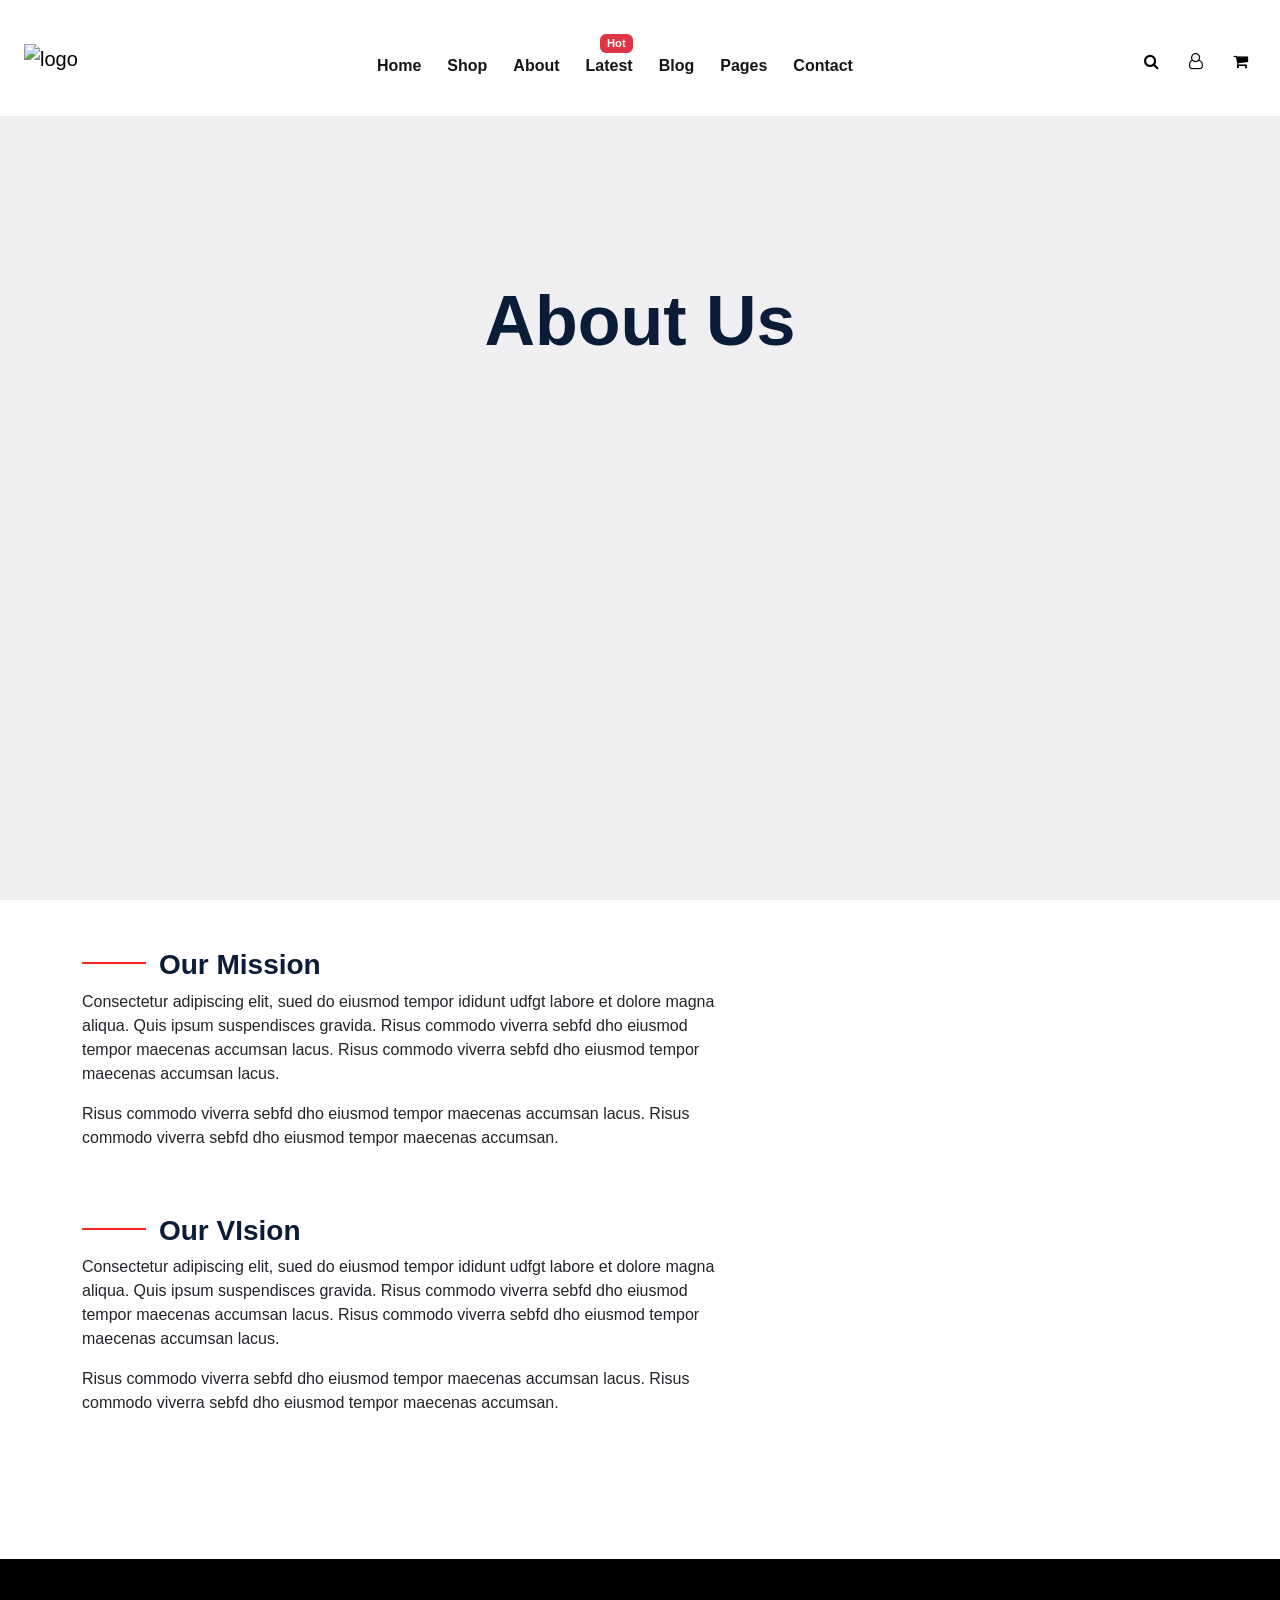
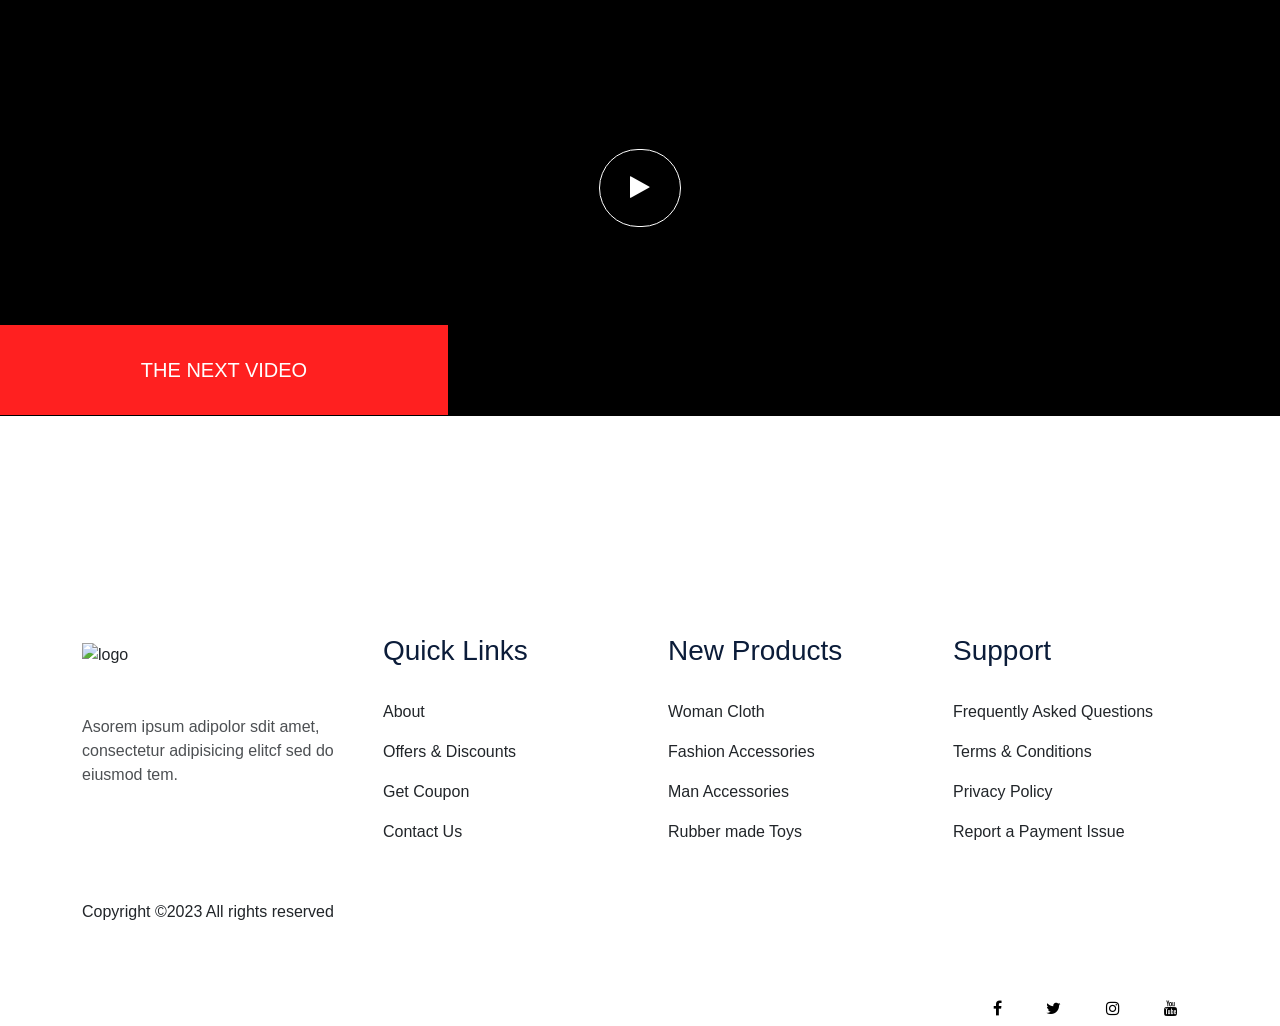
==== about.html @ ff692ff2 "added video and quantity in cart" ====
<!DOCTYPE html>
<html lang="en">

<head>
    <meta charset="UTF-8">
    <meta name="viewport" content="width=device-width, initial-scale=1.0">
    <link rel="icon" type="image/x-icon" href="https://preview.colorlib.com/theme/timezone/assets/img/logo/logo.png.webp">
    <link rel="stylesheet" href="https://cdnjs.cloudflare.com/ajax/libs/font-awesome/4.7.0/css/font-awesome.min.css">
    <link href="https://cdn.jsdelivr.net/npm/bootstrap@5.3.1/dist/css/bootstrap.min.css" rel="stylesheet">
    <script src="https://cdn.jsdelivr.net/npm/bootstrap@5.3.1/dist/js/bootstrap.bundle.min.js"></script>
    <!--w3-->

    <link rel="stylesheet" href="https://cdn.jsdelivr.net/npm/animate.css">
    <link rel="stylesheet" href="/CSS/home.css">
    <link rel="stylesheet" href="/CSS/about.css">
    <title>About</title>
</head>

<body>
    <div class="container-fluid" id="first-container">
        <nav class="navbar navbar-expand-sm">
            <div class="container-fluid">
                <a class="navbar-brand" href="home.html"><img
                        src="https://preview.colorlib.com/theme/timezone/assets/img/logo/logo.png.webp"
                        class="img-fluid" alt="logo"></a>
                <button class="navbar-toggler" type="button" data-bs-toggle="collapse"
                    data-bs-target="#collapsibleNavbar">
                    <span class="navbar-toggler-icon"></span>
                </button>
                <div class="collapse navbar-collapse mt-2 p-lg-1 justify-content-end" id="collapsibleNavbar">
                    <ul class="navbar-nav text-center">
                        <li class="nav-item mt-2">
                            <a class="nav-link" href="home.html">Home</a>
                        </li>
                        <li class="nav-item mt-2">
                            <a class="nav-link" href="shop.html">Shop</a>
                        </li>
                        <li class="nav-item mt-2">
                            <a class="nav-link" href="about.html">About</a>
                        </li>
                        <li class="nav-item">
                            <div class="badge">
                                <span class="badge bg-danger">Hot</span>
                            </div>
                            <div class="dropdown mt-2">
                                <a class=" nav-link" id="dropdownMenuButton">
                                    Latest
                                </a>
                                <ul class="dropdown-menu" aria-labelledby="dropdownMenuButton">
                                    <li><a class="drop-item" href="productList.html">Product List</a></li>
                                    <li><a class="drop-item" href="productDetails.html">Product Details</a></li>
                                </ul>
                            </div>
                        </li>
                        <li class="nav-item mt-2">
                            <a href="blog.html" class="nav-link">Blog</a>
                        </li>
                        <li class="nav-item mt-2">
                            <div class="dropdown">
                                <a class="nav-link" id="dropdownMenuButton">
                                    Pages
                                </a>
                                <ul class="dropdown-menu" aria-labelledby="dropdownMenuButton">
                                    <li><a class="drop-item" href="login.html">Login</a></li>
                                    <li><a class="drop-item" href="cart.html">Cart</a></li>
                                    <li><a class="drop-item" href="confirmation.html">Confirmation</a></li>
                                    <li><a class="drop-item" href="checkout.html">Product Checkout</a></li>
                                </ul>
                            </div>
                        </li>
                        <li class="nav-item mt-2">
                            <a class="nav-link" href="/cartlist">Contact</a>
                        </li>
                    </ul>
                </div>
                <div class="collapse navbar-collapse mt-2 p-lg-2 justify-content-end">
                    <div class="right-content">
                        <div class="seeach-button">
                            <button href="" class="openBtn" onclick="openSearch()">
                                <i class="fa fa-search" aria-hidden="true"></i>
                            </button>
                            <div id="myOverlay" class="overlay">
                                <span class="closebtn" onclick="closeSearch()" title="Close Overlay">×</span>
                                <div class="overlay-content">
                                    <form action="/action_page.php">
                                        <input type="text" placeholder="Search.." class="form-control" name="search">
                                        <button class="btn" type="submit"><i class="fa fa-search"></i></button>
                                    </form>
                                </div>
                            </div>
                        </div>
                        <a class="text-decoration-none text-black" href="login.html">
                            <i class="fa fa-user-o" aria-hidden="true"></i>
                        </a>
                        <a class="text-decoration-none text-black" href="cart.html">
                            <i class="fa fa-shopping-cart" aria-hidden="true"></i>
                        </a>
                    </div>
                </div>
            </div>
        </nav>
    </div>
    <div class="container-fluid second-container">
        <div class="container d-flex justify-content-center align-items-center">
            <div class="about-page">
                <h1 style="font-size: 70px; font-weight: 700;">About Us</h1>
            </div>
        </div>
    </div>
    <div class="container third-container">
        <div class="row">
            <div class="col-lg-7 mt-5">
                <div class="mission-header">
                    <h3>Our Mission</h3>
                </div>
                <p>Consectetur adipiscing elit, sued do eiusmod tempor ididunt udfgt labore et dolore magna aliqua. Quis
                    ipsum suspendisces gravida. Risus commodo viverra sebfd dho eiusmod tempor maecenas accumsan lacus.
                    Risus commodo viverra sebfd dho eiusmod tempor maecenas accumsan lacus.
                </p>
                <p>Risus commodo viverra sebfd dho eiusmod tempor maecenas accumsan lacus. Risus commodo viverra sebfd
                    dho eiusmod tempor maecenas accumsan.
                </p>
            </div>
        </div>
        <div class="row">
            <div class="col-lg-7 mt-5">
                <div class="vision">
                    <h3>Our VIsion</h3>
                </div>
                <p>Consectetur adipiscing elit, sued do eiusmod tempor ididunt udfgt labore et dolore magna aliqua. Quis
                    ipsum suspendisces gravida. Risus commodo viverra sebfd dho eiusmod tempor maecenas accumsan lacus.
                    Risus commodo viverra sebfd dho eiusmod tempor maecenas accumsan lacus.
                </p>
                <p>Risus commodo viverra sebfd dho eiusmod tempor maecenas accumsan lacus. Risus commodo viverra sebfd
                    dho eiusmod tempor maecenas accumsan.
                </p>
            </div>
        </div>
    </div>
    <div class="container-fluid video-container">
        <div class="thumbnail">
        </div>
        <iframe id="youtubeVideo" src="https://www.youtube.com/embed/_yUzFtg201o?si=SBcLll4xK9IMuzcJ"
            title="YouTube video player" frameborder="0"
            allow="accelerometer; clipboard-write; encrypted-media; gyroscope; picture-in-picture; web-share"
            allowfullscreen></iframe>
        <button class="play-button" onclick="playVideo()">
            <i class="fa fa-play" aria-hidden="true"></i>
        </button>
    </div>
    <div class="container-fluid" id="footer-container">
        <div class="container">
            <div class="row">
                <div class="col-lg-3 col-sm-6 mt-5">
                    <img src="https://preview.colorlib.com/theme/timezone/assets/img/logo/logo.png.webp"
                        class="img-fluid" alt="logo">
                    <p class="mt-5" style="opacity: .8;">Asorem ipsum adipolor sdit amet, consectetur adipisicing elitcf sed do eiusmod tem.
                    </p>
                </div>
                <div class="col-lg-3 col-sm-6 mt-4">
                    <h3 class="text-start p-3">Quick Links</h3>
                    <ul class="list-group footer-list">
                        <li class="list-group-item">About</li>
                        <li class="list-group-item">Offers & Discounts</li>
                        <li class="list-group-item">Get Coupon</li>
                        <li class="list-group-item">Contact Us</li>
                    </ul>
                </div>
                <div class="col-lg-3 col-sm-6 mt-4">
                    <h3 class="text-start p-3">New Products
                    </h3>
                    <ul class="list-group footer-list">
                        <li class="list-group-item">Woman Cloth</li>
                        <li class="list-group-item">Fashion Accessories</li>
                        <li class="list-group-item">Man Accessories</li>
                        <li class="list-group-item">Rubber made Toys</li>
                    </ul>
                </div>
                <div class="col-lg-3 col-sm-6 mt-4">
                    <h3 class="text-start p-3">Support</h3>
                    <ul class="list-group footer-list">
                        <li class="list-group-item">Frequently Asked Questions
                        </li>
                        <li class="list-group-item">Terms & Conditions
                        </li>
                        <li class="list-group-item">Privacy Policy
                        </li>
                        <li class="list-group-item">Report a Payment Issue
                        </li>
                    </ul>
                </div>
            </div>
            <p class="mt-5">Copyright ©2023 All rights reserved</p>
        </div>
    </div>
    <div class="container" id="social-container">
        <div class="social-icons">
            <a href="#" target="_blank" class="fa fa-facebook"><span class="sr-only">Facebook</span></a>
            <a href="#" target="_blank" class="fa fa-twitter"><span class="sr-only">Twitter</span></a>
            <a href="#" target="_blank" class="fa fa-instagram"><span class="sr-only">Instagram</span></a>
            <a href="#" target="_blank" class="fa fa-youtube"><span class="sr-only">YouTube</span></a>
        </div>
    </div>
    <script src="/Script/script.js"></script>
</body>
</html>
---- CSS/home.css ----
* {
    margin: 0;
    padding: 0;
    box-sizing: border-box;
}

body {
    font-family: "Roboto", sans-serif;
    font-weight: normal;
    font-style: normal;
}

:root {
    --red: #ff2020;
    --white: #fff;
    --grey: #f0f0f2;
    --orange: #fd7e14;
    --yellow: #ffc107;
    --green: #28a745;
    --teal: #20c997;
    --cyan: #17a2b8;
    --white: #fff;
    --gray2: #6c757d;
    --gray-dark: #343a40;
    --primary: #007bff;
    --secondary: #6c757d;
    --success: #28a745;
    --info: #17a2b8;
    --warning: #ffc107;
    --danger: #dc3545;
    --light: #f8f9fa;
    --dark: #343a40;
}

h1,
h2,
h3,
h4,
h5,
h6 {
    font-family: "Josefin Sans", sans-serif;
    color: #0b1c39;
    font-style: normal;
    font-weight: 500;
}

/*navbar*/
#first-container {
    position: fixed;
    top: 0;
    z-index: 3;
    background-color: #fff;
}

.nav-link {
    font-family: "Josefin Sans", sans-serif;
    font-size: 16px;
    color: #141517;
    font-weight: 600;
    text-transform: capitalize;
    -webkit-transition: all .3s ease-out 0s;
    -moz-transition: all .3s ease-out 0s;
    -ms-transition: all .3s ease-out 0s;
    -o-transition: all .3s ease-out 0s;
    transition: all .3s ease-out 0s;
}

.nav-item {
    padding: 10px 5px;
    line-height: 2.5;
}

.drop-item {
    line-height: normal;
    text-decoration: none;
    margin-left: 10px;
    font-family: "Josefin Sans", sans-serif;
    font-size: 16px;
    color: #141517;
    font-weight: 600;
    text-transform: capitalize;
}

.dropdown:hover>.dropdown-menu {
    display: block;
    margin-bottom: 20px;
}

.badge {
    float: right;
    height: 15px;
}

.badge span {
    font-size: .7rem;
    height: auto;
}

.dropdown-menu {
    border-top: 3px solid red;
}

.nav-link:hover,
.drop-item:hover {
    color: #ff2020;
    transition: all .3s ease-in-out;
}

.right-content {
    display: flex;
    gap: 30px;
    align-items: center;
}

.right-content a i:hover {
    color: var(--red);
}

.openBtn {
    background-color: inherit;
    border: none;
    cursor: pointer;
}

.openBtn i:hover {
    color: var(--red);
}

.overlay {
    height: 100%;
    width: 100%;
    display: none;
    position: fixed;
    z-index: 1;
    top: 0;
    left: 0;
    background-color: rgb(0, 0, 0);
    background-color: rgba(0, 0, 0, 0.9);
}

.overlay-content {
    position: relative;
    top: 46%;
    width: 80%;
    text-align: center;
    margin-top: 30px;
    margin: auto;
}

.overlay .closebtn {
    position: absolute;
    top: 20px;
    right: 48%;
    font-size: 60px;
    cursor: pointer;
    color: white;
}

.overlay .closebtn:hover {
    color: #ccc;
}

.overlay input[type=text] {
    padding: 15px;
    font-size: 17px;
    border: none;
    float: left;
    border-radius: 0%;
    width: 80%;
    border: none;
    border-bottom: 1px solid white;
}


.overlay input[type=text]:hover {
    background: #f1f1f1;
}

.overlay button {
    float: left;
    width: 15%;
    padding: 15px;
    font-size: 17px;
    border: none;
    border-radius: 0%;
    cursor: pointer;
    background-color: #fff;
}

.overlay button:hover {
    background: #bbb;
}

/*navbar is finish*/

/*introduction content*/
/*-----------------------------------------------------------------*/
#second-container {
    background-color: var(--grey);
    height: auto;
    color: black;
    overflow: hidden;
}

#second-container>.container {
    width: 80%;
    overflow: hidden;
}

.second-col {
    animation: slide 4s ease-in-out infinite;
    margin-top: 20%;

}

.second-col h1 {
    font-weight: bolder;
    font-size: 3rem;
    position: relative;
    overflow: hidden;
}

@keyframes slide {

    0%,
    100% {
        transform: translateX(0);
        animation-timing-function: steps(1, end);
        /* Snap to the 50% position */
    }

    50% {
        transform: translateX(-100%);

    }
}

.second-col-button>.btn {
    padding: 0 30px;
    position: relative;
    line-height: 2.5;
    text-align: center;
    overflow: hidden;
    color: white;
    background-color: var(--gray-dark);
    z-index: 1;
}

.second-col-button>.btn::before {
    content: '';
    position: absolute;
    right: 100%;
    width: 100%;
    height: 100%;
    transition: all .5s;
    z-index: -1;
}

.second-col-button>.btn:hover::before {
    right: 0;
    background-color: var(--red);
    transition-timing-function: cubic-bezier(0.1, 0.7, 1.0, 0.1);
}

.second-col2 {
    animation: zoom 6s linear infinite;
    margin-top: 5%;
}

@keyframes zoom {
    0% {
        transform: scale(0);
    }

    100% {
        transform: scale(1);
        animation-timing-function: steps(1, end);
        /* Snap to the 50% position */
    }
}

.second-col2>img {
    width: 100%;
    max-width: 60%;
}

@media screen and (max-width:700px) {
    #second-container {
        height: auto;
        overflow: hidden;
    }

    .second-col>.btn {
        width: auto;
    }
}

/*-------------------------------------------------------------------*/
#third-container {
    margin-top: 10%;
}

@media screen {}

.zoom {
    overflow: hidden;
}

.zoom img {
    transition: transform 0.5s;
}

.zoom:hover img {
    transform: scale(1.2);
    /* You can adjust the scale factor for the desired zoom level */
}

/*-------------------------------------------------------------------*/
/*forth-container*/
#forth-container {
    margin-top: 10%;
    width: 100%;
}

#forth-container>.row {
    width: 100%;
    display: flex;
    justify-content: center;
    align-items: center;
}

@media screen and (max-width:999px) {

    #forth-container>.row>.forth-col:nth-child(2),
    .forth-col:nth-child(3) {
        display: none;
    }

    .forth-col>.bg-dark:nth-child(1) {
        width: 90%;
        margin-left: 7%;

    }
}

.forth-col {
    display: grid;
    place-content: center;
}

.bg-dark {
    position: relative;
    overflow: hidden;
}

.bg-dark::before {
    content: '';
    position: absolute;
    width: 100%;
    height: 100%;
    background-color: #000;
    opacity: .5;
}

/*-------------------------------------------------------------------*/

#fifth-container {
    margin-top: 10%;
}

.popular,
.fifth-col {
    position: relative;
    overflow: hidden;
    cursor: pointer;
}

.popular {
    display: flex;
    justify-content: center;
    align-items: center;
}

.popular::before {
    content: 'Add To Cart';
    text-align: center;
    line-height: 2.4;
    color: white;
    font-size: 1rem;
    font-weight: 800;
    position: absolute;
    top: 370px;
    width: 100%;
    height: 20%;
    background-color: var(--red);
    transition: all .5s ease-in-out;

}

.fifth-col:hover>.popular::before {
    top: 90%;
}

/*-------------------------------------------------------------------*/
.video-container {
    position: relative;
    padding: 0;
    margin: 0;
    margin-top:10%;
  }

  .video-container.hide-before::before {
    display: none;
  }

.video-container::before {
    content: 'THe Next Video';
    position: absolute;
    top: 80%;
    width: 35%;
    height: 90px;
    background-color: var(--red);
    color: white;
    text-align: center;
    font-size: 20px;
    text-transform: uppercase;
    z-index: 2;
    display: flex;
    justify-content: center;
    align-items: center;
}

  .thumbnail {
    position: absolute;
    top: 0;
    left: 0;
    width: 100%;
    height: 100%;
    background-color: #000; /* Set the background color for the thumbnail */
    z-index: 1;
  }

  #youtubeVideo {
    width: 100%;
    height: 450px;
  }

  .play-button {
    position: absolute;
    top: 50%;
    left: 50%;
    transform: translate(-50%, -50%);
    cursor: pointer;
    font-size: 24px;
    color: white;
    background-color: #000;
    border: 1px solid white;
    padding: 20px 30px;
    border-radius: 50px;
    z-index: 2;
  }
  .play-button i {
     color: white;
     font-size: 25px;
  }


#sixth-container {
    margin-top: 10%;
}

.ad-watch>.btn {
    padding: 0 30px;
    position: relative;
    overflow: hidden;
    line-height: 2.5;
    transition: all .5s ease-in-out;
    background-color: var(--gray2);
    color: white;
    z-index: 1;
}

.ad-watch>.btn::before {
    content: '';
    position: absolute;
    right: 100%;
    width: 100%;
    height: 100%;
    transition: all .5s;
    z-index: -1;
}

.ad-watch>.btn:hover::before {
    right: 0;
    background-color: var(--red);
    transition-timing-function: cubic-bezier(0.1, 0.7, 1.0, 0.1);
}
/*-------------------------------------------------------------------*/
/*footer container*/
#footer-container {
    margin-top: 10%;
    padding: 50px;
}

.footer-list .list-group-item {
    transition: all .5s ease-in-out;
    border: none;
    outline: none;
}

.footer-list .list-group-item:hover {
    transform: translateX(20px);
    color: var(--red);
}

.social-icons {
    /*social media */
    float: right;
}

.social-icons a {
    text-decoration: none;
    color: black;
    padding: 10px 20px;
    transition: all .5s ease-in-out;
}

.social-icons a:hover {
    transform: rotateY(360deg);
    color: var(--red);
}
---- CSS/about.css ----
* {
    margin: 0;
    padding: 0;
    box-sizing: border-box;
}
body {
    font-family: "Roboto",sans-serif;
    font-weight: normal;
    font-style: normal;
}

:root {
    --red: #ff2020;
    --white: #fff;
    --grey:#f0f0f2;
    --orange: #fd7e14;
    --yellow: #ffc107;
    --green: #28a745;
    --teal: #20c997;
    --cyan: #17a2b8;
    --white: #fff;
    --gray2: #6c757d;
    --gray-dark: #343a40;
    --primary: #007bff;
    --secondary: #6c757d;
    --success: #28a745;
    --info: #17a2b8;
    --warning: #ffc107;
    --danger: #dc3545;
    --light: #f8f9fa;
    --dark: #343a40;
}

h1,h2,h3,h4,h5,h6 {
    font-family: "Josefin Sans",sans-serif;
    color: #0b1c39;
    margin-top: 0px;
    font-style: normal;
}
.second-container {
    background-color: var(--grey);
    height: 100vh;
}

@media screen and (max-width:800px) {
    .second-container {
        height: 50vh;
    }
}

.about-page {
    margin-top: 25%;
}

.mission-header h3, .vision h3 {
    margin-left: 12%;
    font-weight: 600;
}

.mission-header, .vision {
    position: relative;
    z-index: 1;
}

.mission-header::before, .vision::before {
    content: '';
    position: absolute;
    left: 0px;
    top: 14px;
    width: 10%;
    height: 2px;
    background-color: var(--red);
    z-index: 1;
}
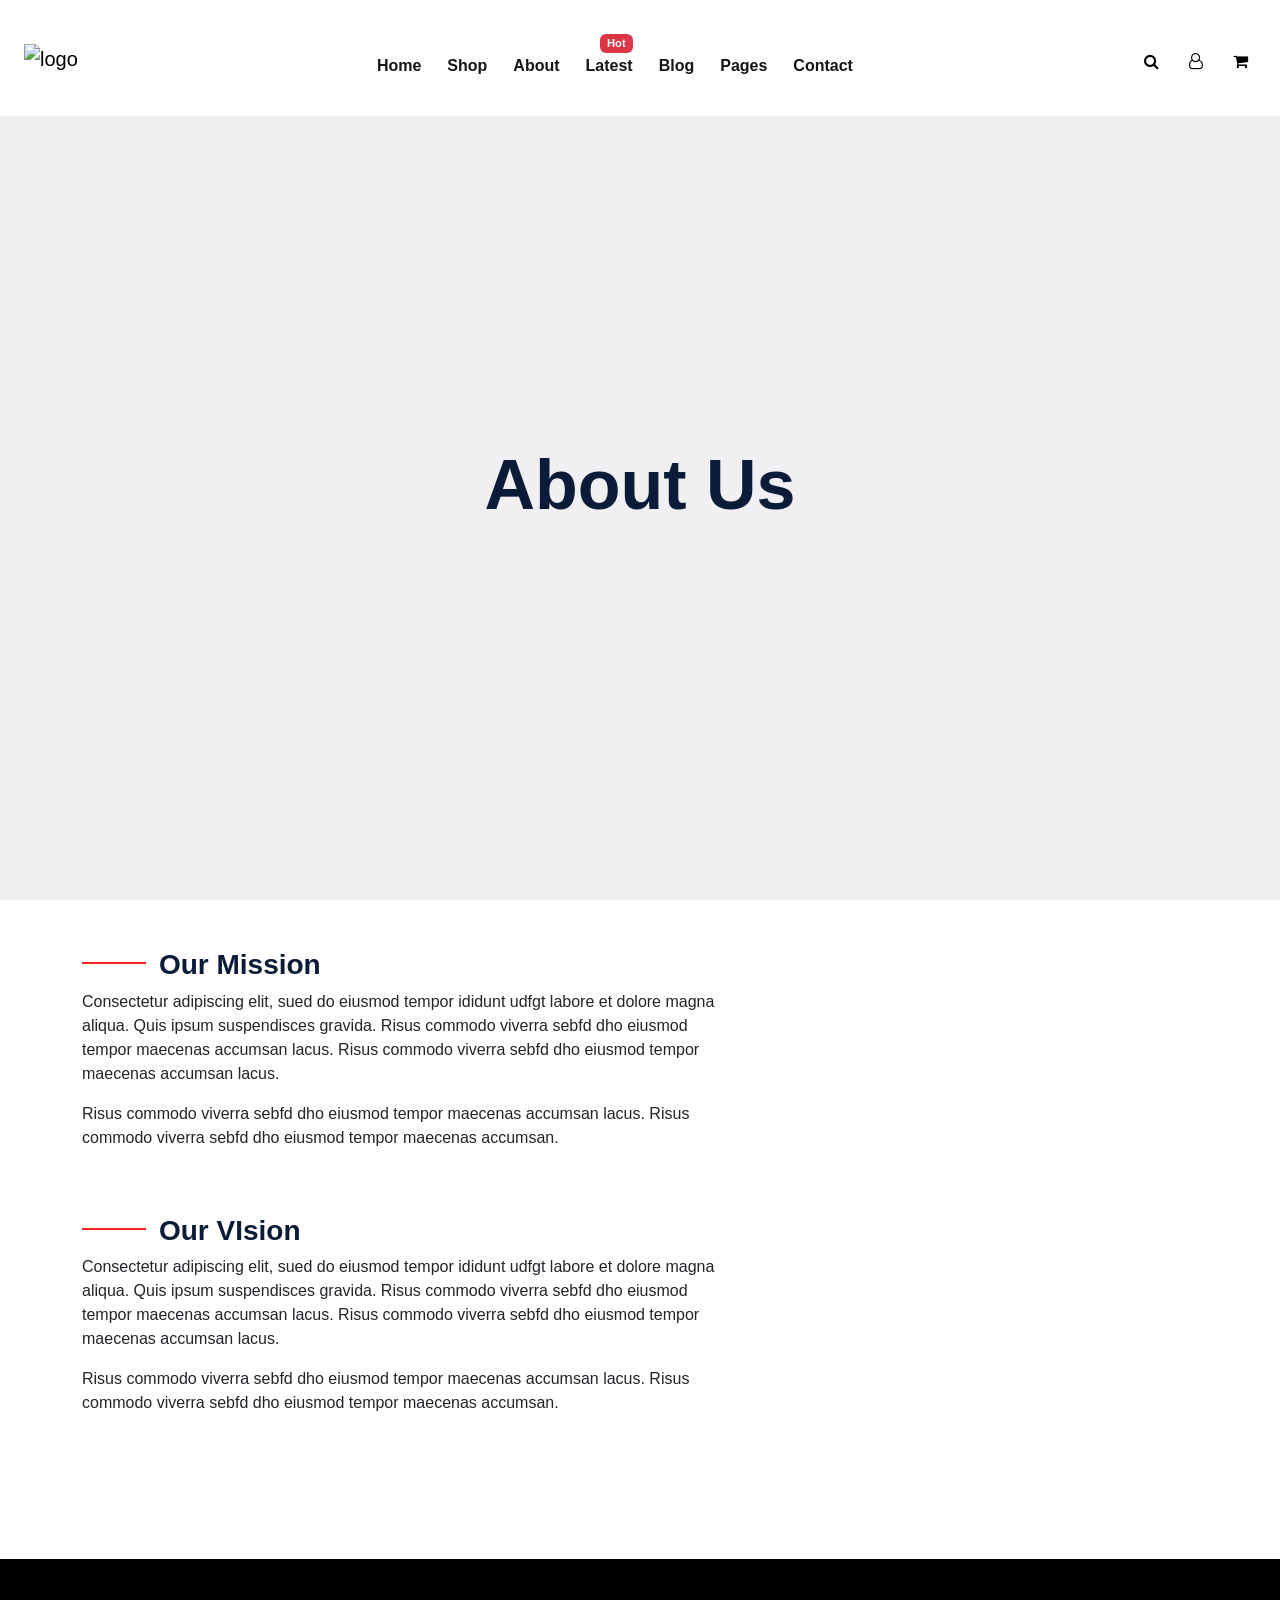
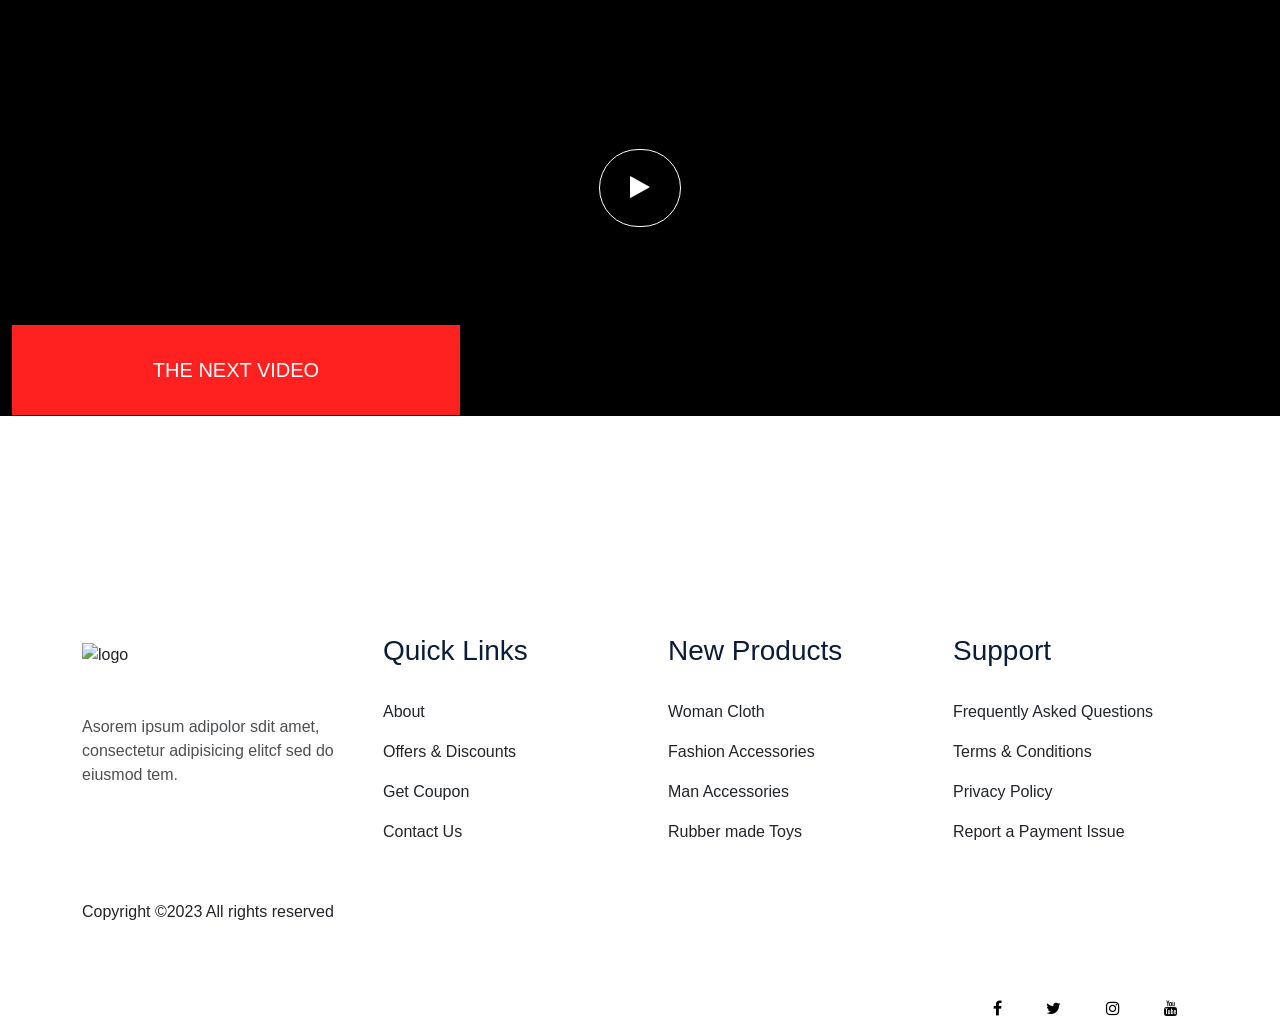
==== commit 8359e1f4: "upgraded" ====
--- a/about.html
+++ b/about.html
@@ -101,10 +101,8 @@
         </nav>
     </div>
     <div class="container-fluid second-container">
-        <div class="container d-flex justify-content-center align-items-center">
-            <div class="about-page">
-                <h1 style="font-size: 70px; font-weight: 700;">About Us</h1>
-            </div>
+        <div class="about-page">
+            <h1 style="font-size: 70px; font-weight: 700;">About Us</h1>
         </div>
     </div>
     <div class="container third-container">
--- a/CSS/home.css
+++ b/CSS/home.css
@@ -404,8 +404,6 @@
 /*-------------------------------------------------------------------*/
 .video-container {
     position: relative;
-    padding: 0;
-    margin: 0;
     margin-top:10%;
   }
 
@@ -443,6 +441,7 @@
   #youtubeVideo {
     width: 100%;
     height: 450px;
+    max-width: ;
   }
 
   .play-button {
--- a/CSS/about.css
+++ b/CSS/about.css
@@ -40,15 +40,18 @@
 .second-container {
     background-color: var(--grey);
     height: 100vh;
+    display: flex;
+    justify-content: center;
+    align-items: center;
 }
 
-@media screen and (max-width:800px) {
+@media screen and (max-width:999px) {
     .second-container {
         height: 50vh;
     }
 }
 
-.about-page {
+.about-page h1 {
     margin-top: 25%;
 }
 
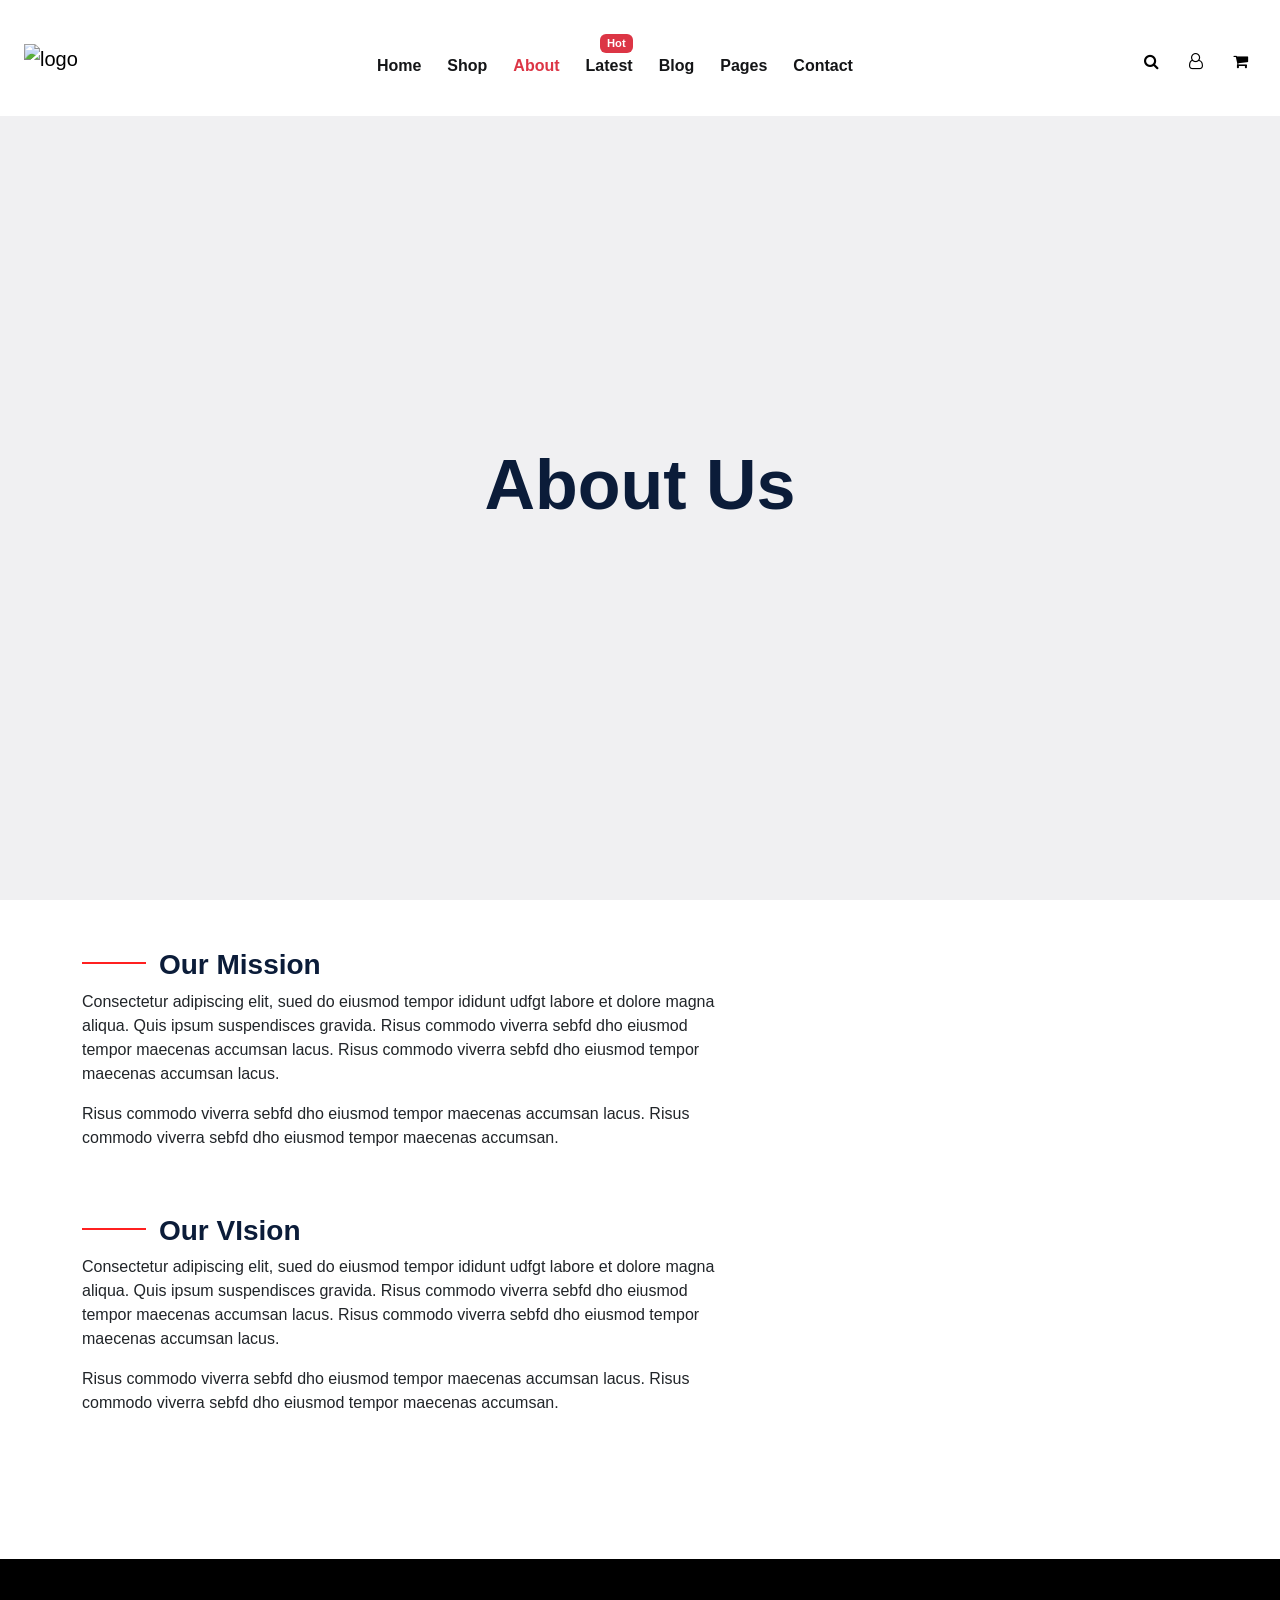
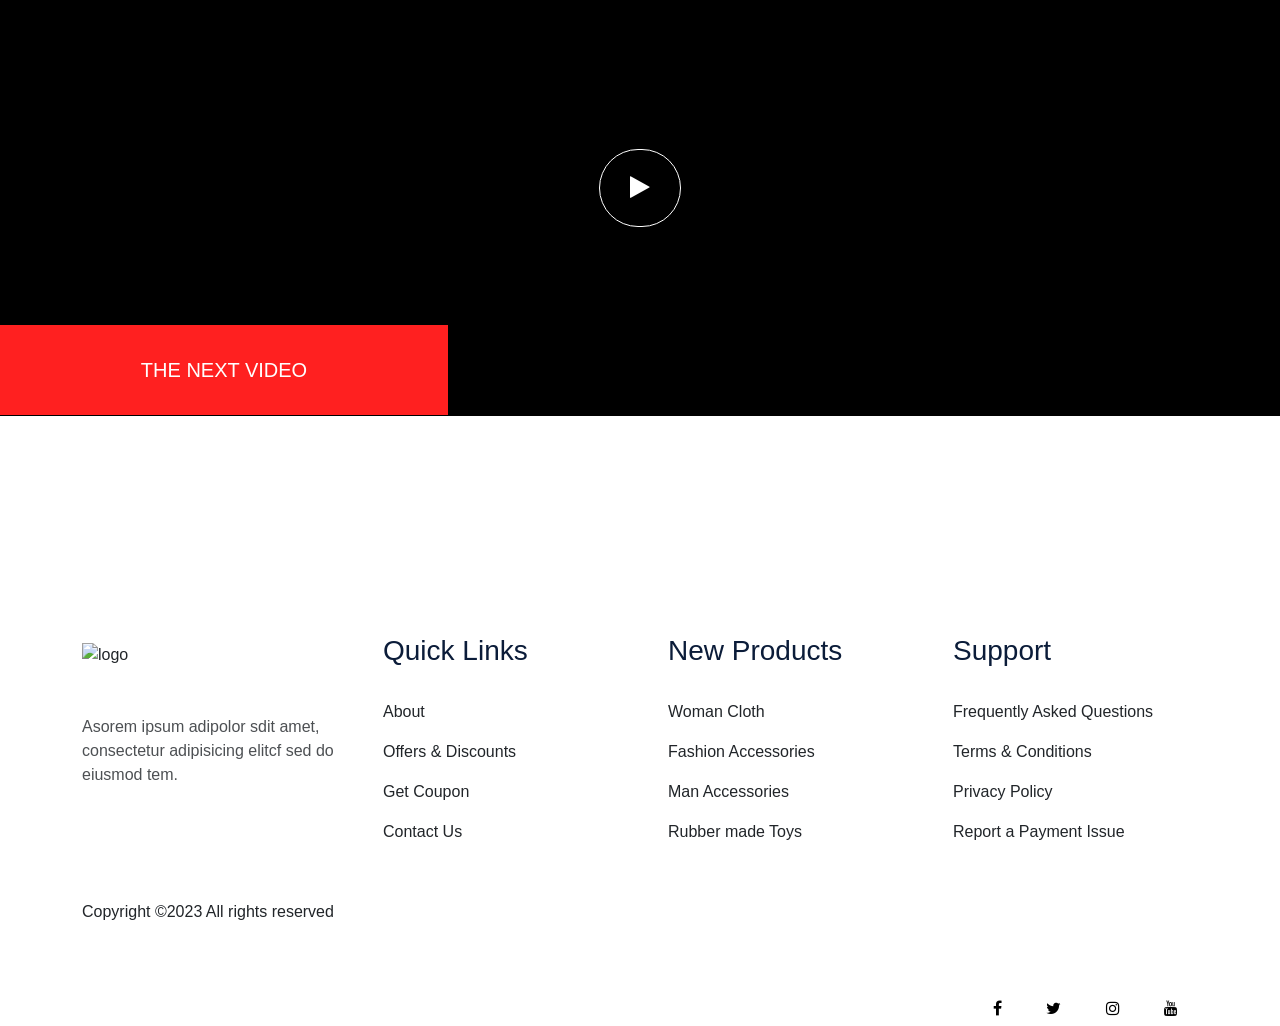
==== commit d4a58de7: "Timezone is now officially finished" ====
--- a/about.html
+++ b/about.html
@@ -36,7 +36,7 @@
                             <a class="nav-link" href="shop.html">Shop</a>
                         </li>
                         <li class="nav-item mt-2">
-                            <a class="nav-link" href="about.html">About</a>
+                            <a class="nav-link text-danger" href="about.html">About</a>
                         </li>
                         <li class="nav-item">
                             <div class="badge">
@@ -69,7 +69,7 @@
                             </div>
                         </li>
                         <li class="nav-item mt-2">
-                            <a class="nav-link" href="/cartlist">Contact</a>
+                            <a class="nav-link" href="contact.html">Contact</a>
                         </li>
                     </ul>
                 </div>
--- a/CSS/home.css
+++ b/CSS/home.css
@@ -415,6 +415,7 @@
     content: 'THe Next Video';
     position: absolute;
     top: 80%;
+    left: 0px;
     width: 35%;
     height: 90px;
     background-color: var(--red);
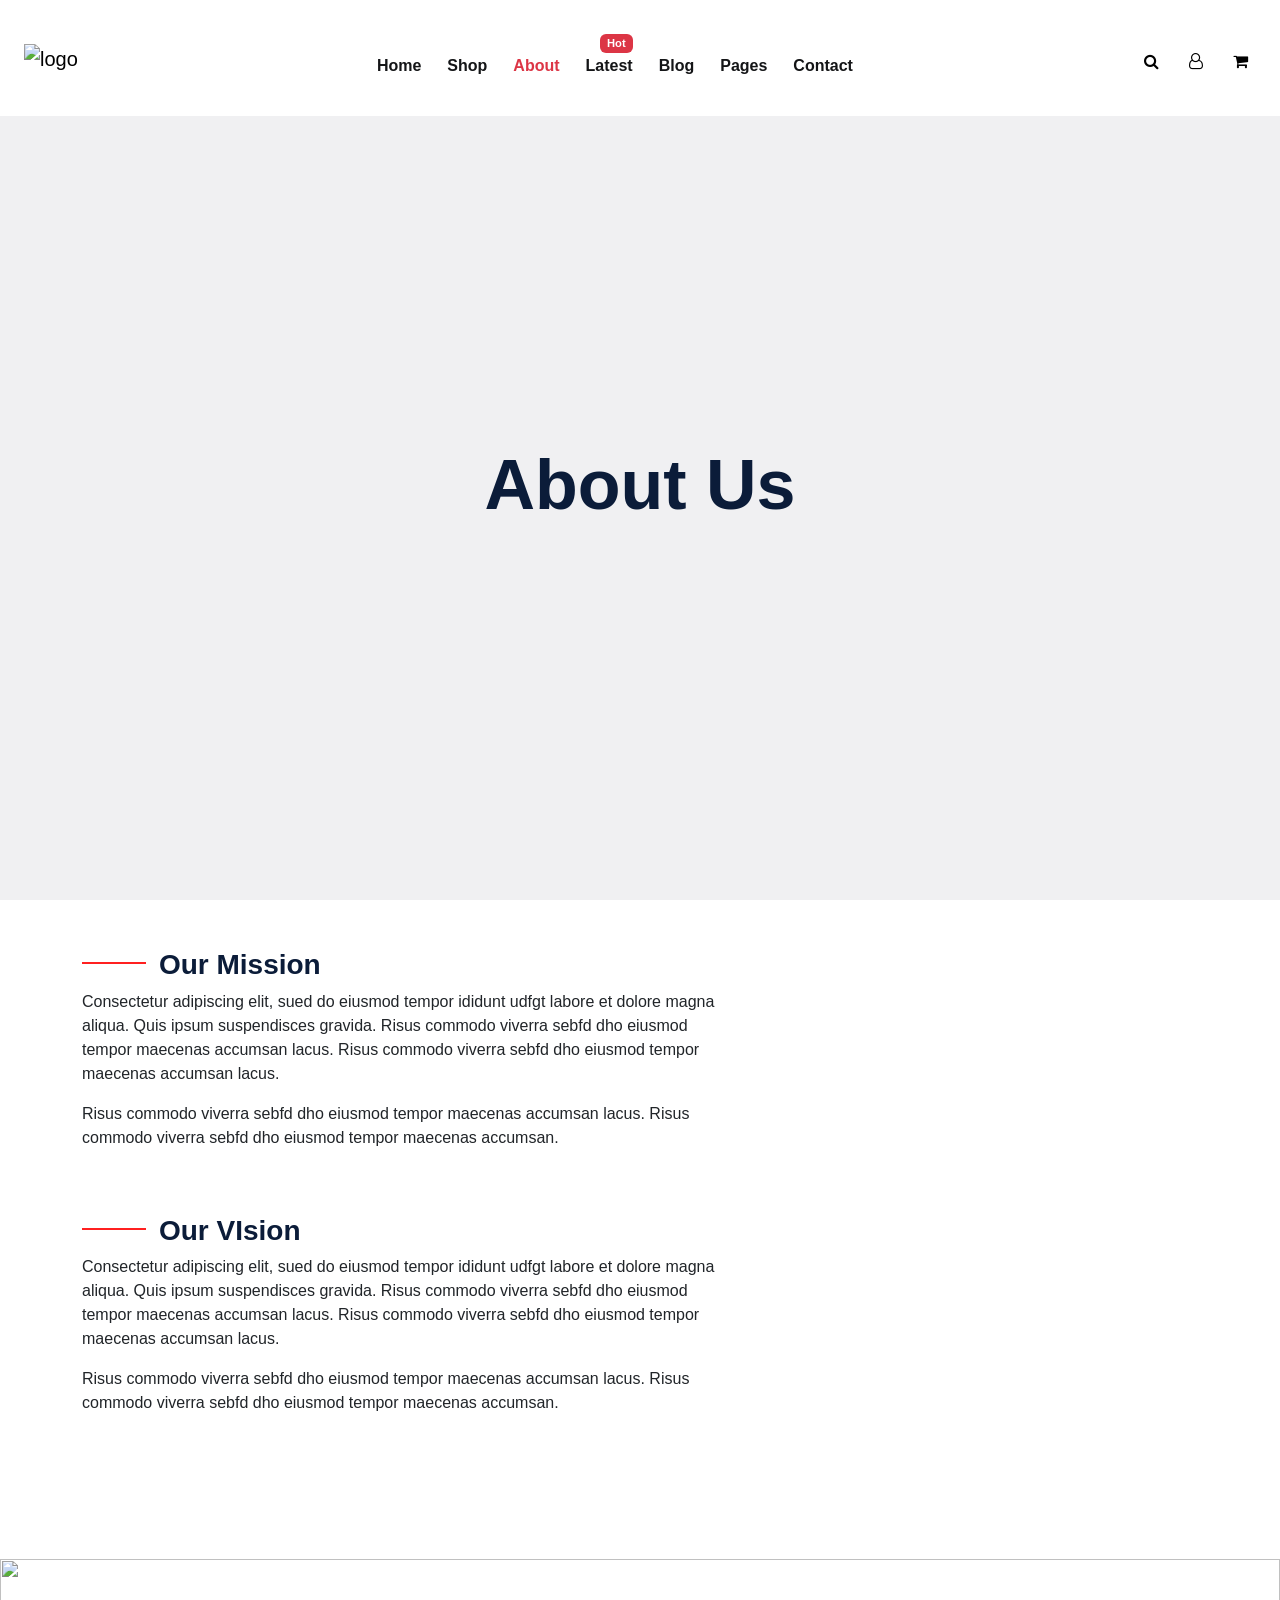
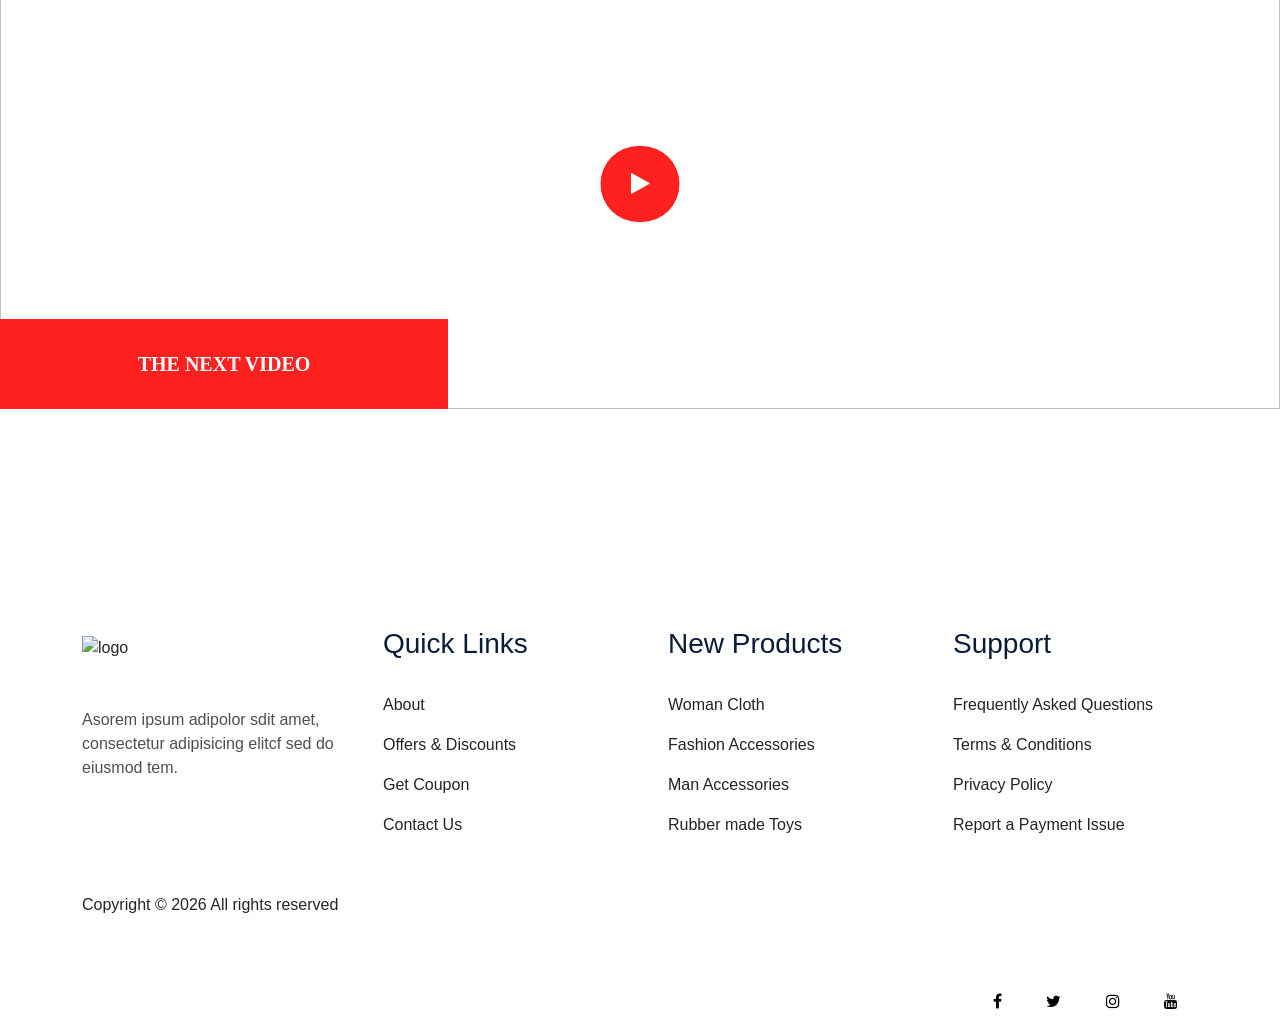
==== commit c0f55d1c: "Finished project" ====
--- a/about.html
+++ b/about.html
@@ -135,8 +135,9 @@
             </div>
         </div>
     </div>
-    <div class="container-fluid video-container">
+    <div class="video-container">
         <div class="thumbnail">
+            <img src="https://img.freepik.com/free-photo/close-up-male-hand-pocket-with-modern-elegant-wristwatch_1262-16910.jpg?size=626&ext=jpg&uid=R131832869&ga=GA1.2.70830522.1700490125&semt=sph" alt="">
         </div>
         <iframe id="youtubeVideo" src="https://www.youtube.com/embed/_yUzFtg201o?si=SBcLll4xK9IMuzcJ"
             title="YouTube video player" frameborder="0"
@@ -188,7 +189,7 @@
                     </ul>
                 </div>
             </div>
-            <p class="mt-5">Copyright ©2023 All rights reserved</p>
+            <p class="mt-5">Copyright © <script>document.write(new Date().getFullYear())</script> All rights reserved</p>
         </div>
     </div>
     <div class="container" id="social-container">
--- a/CSS/home.css
+++ b/CSS/home.css
@@ -197,9 +197,18 @@
 /*-----------------------------------------------------------------*/
 #second-container {
     background-color: var(--grey);
-    height: auto;
+    height: 100vh;
     color: black;
     overflow: hidden;
+}
+
+@media screen and (max-width:999px) {
+    #second-container {
+        background-color: var(--grey);
+        height: 100%;
+        color: black;
+        overflow: hidden;
+    }
 }
 
 #second-container>.container {
@@ -242,7 +251,7 @@
     text-align: center;
     overflow: hidden;
     color: white;
-    background-color: var(--gray-dark);
+    background-color: var(--gray-dfark);
     z-index: 1;
 }
 
@@ -259,7 +268,7 @@
 .second-col-button>.btn:hover::before {
     right: 0;
     background-color: var(--red);
-    transition-timing-function: cubic-bezier(0.1, 0.7, 1.0, 0.1);
+    transition-timing-function: cubic-bezier(0.1, 0.7,1.0, 0.1);
 }
 
 .second-col2 {
@@ -299,8 +308,6 @@
 #third-container {
     margin-top: 10%;
 }
-
-@media screen {}
 
 .zoom {
     overflow: hidden;
@@ -400,49 +407,47 @@
 .fifth-col:hover>.popular::before {
     top: 90%;
 }
-
 /*-------------------------------------------------------------------*/
 .video-container {
     position: relative;
     margin-top:10%;
-  }
-
-  .video-container.hide-before::before {
+    display: flex;
+    align-items: end;
+}
+.video-container.hide-before::before {
     display: none;
-  }
-
+}
 .video-container::before {
     content: 'THe Next Video';
     position: absolute;
-    top: 80%;
-    left: 0px;
     width: 35%;
     height: 90px;
     background-color: var(--red);
     color: white;
     text-align: center;
     font-size: 20px;
+    font-family: 'Times New Roman', Times, serif;
+    font-weight: bolder;
     text-transform: uppercase;
     z-index: 2;
     display: flex;
-    justify-content: center;
+    justify-content:center;
     align-items: center;
 }
-
-  .thumbnail {
+.thumbnail img {
     position: absolute;
     top: 0;
     left: 0;
-    width: 100%;
-    height: 100%;
-    background-color: #000; /* Set the background color for the thumbnail */
+    transition: translate(50%,50%);
+    width: 100%;
+    height: 450px;
+    background-repeat: no-repeat;
     z-index: 1;
   }
 
   #youtubeVideo {
     width: 100%;
     height: 450px;
-    max-width: ;
   }
 
   .play-button {
@@ -453,7 +458,7 @@
     cursor: pointer;
     font-size: 24px;
     color: white;
-    background-color: #000;
+    background-color: #ff2020;
     border: 1px solid white;
     padding: 20px 30px;
     border-radius: 50px;
@@ -461,7 +466,8 @@
   }
   .play-button i {
      color: white;
-     font-size: 25px;
+     font-size: 1.5rem;
+     text-align: center ;
   }
 
 
@@ -509,7 +515,7 @@
 }
 
 .footer-list .list-group-item:hover {
-    transform: translateX(20px);
+    transform: translateX(10px);
     color: var(--red);
 }
 
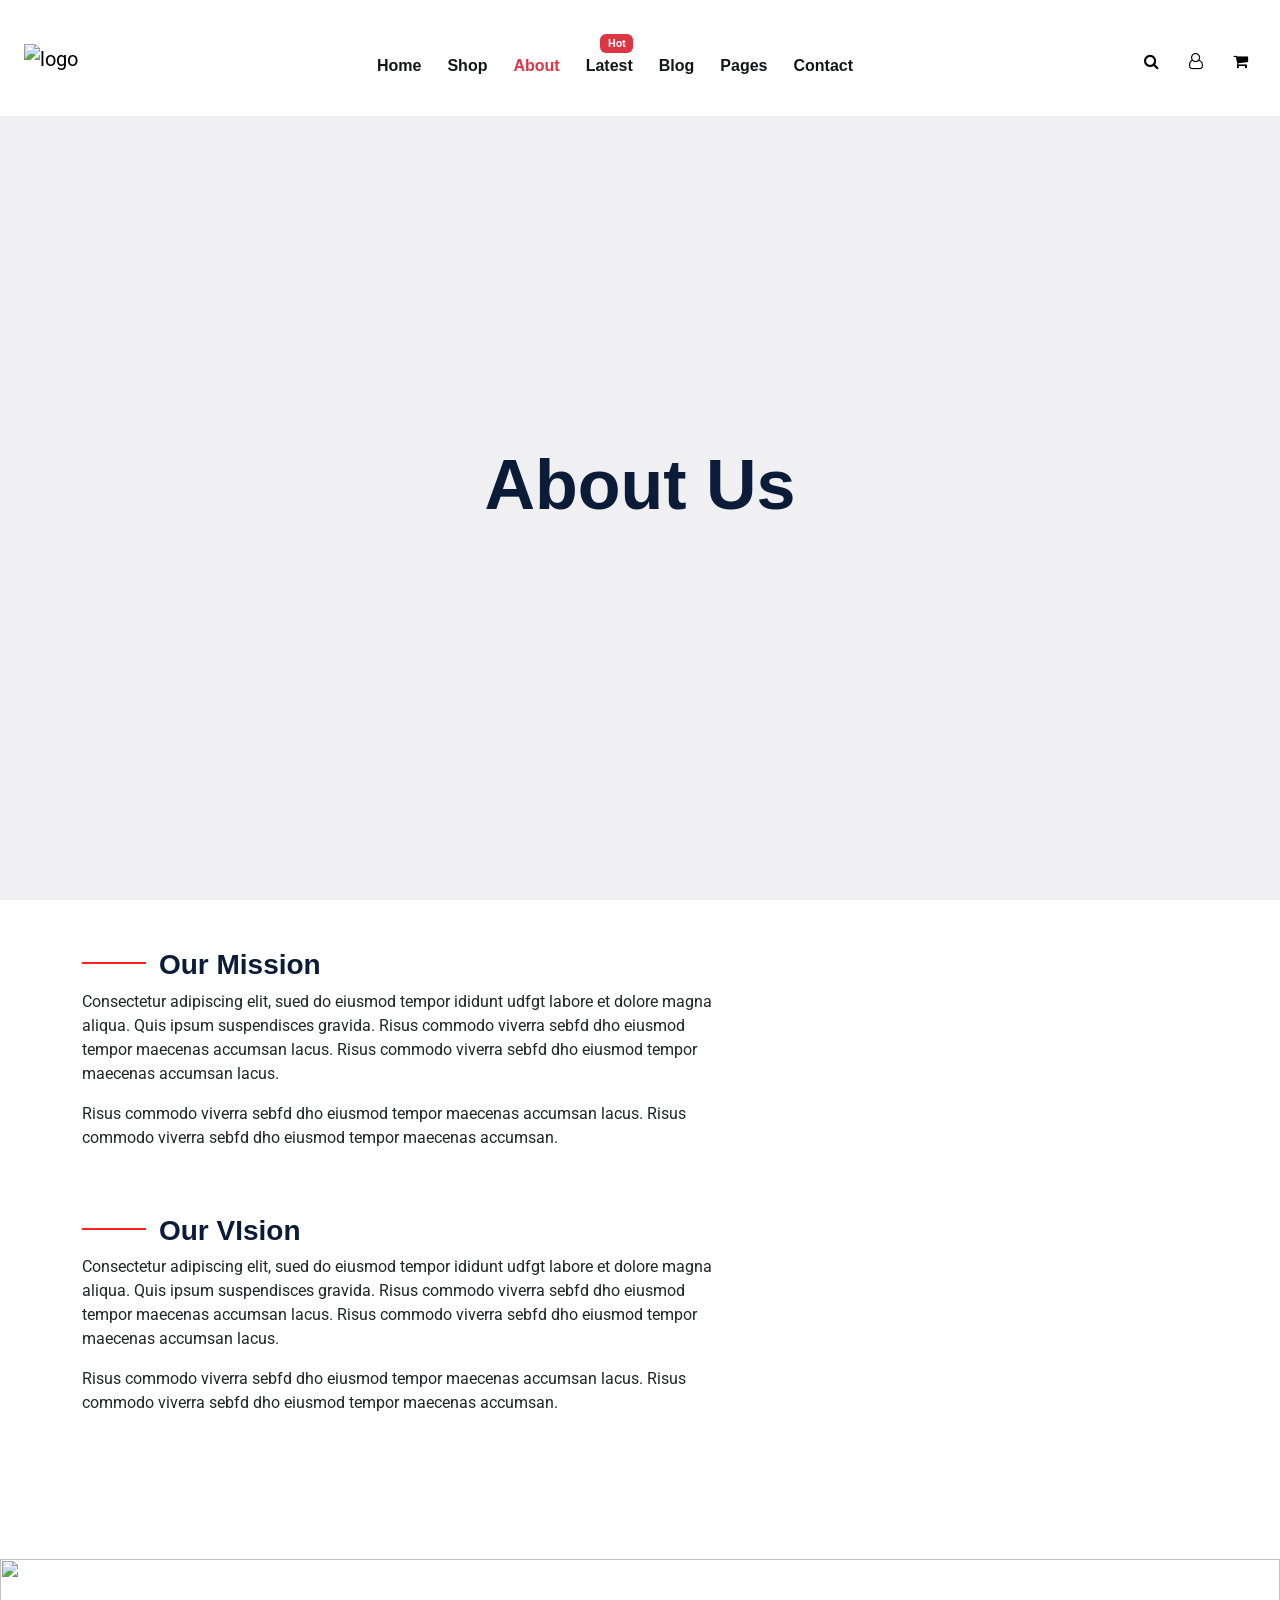
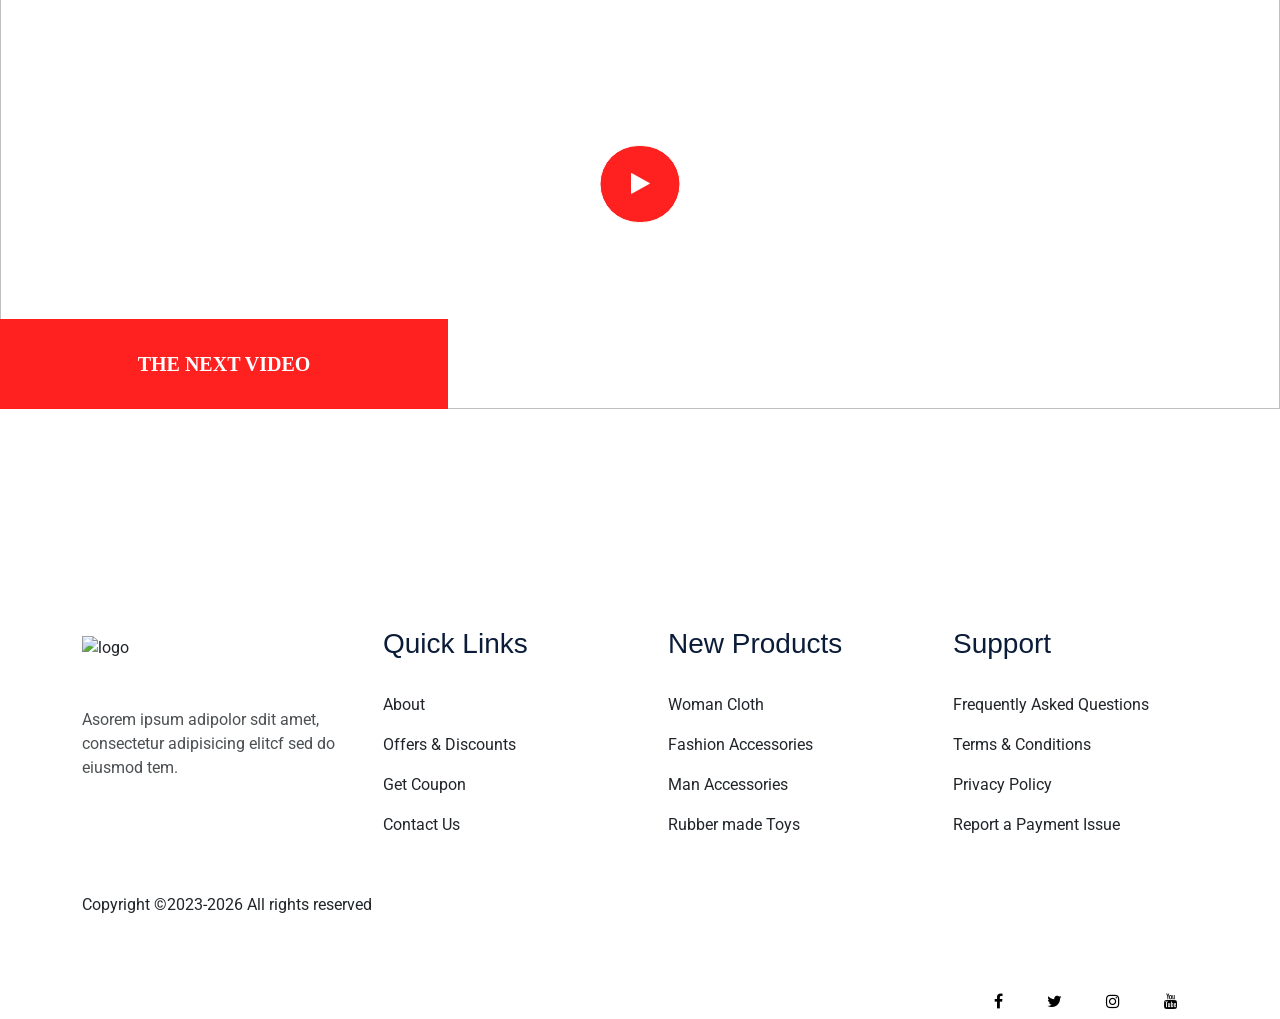
==== commit c9983e48: "ready to deploy" ====
--- a/about.html
+++ b/about.html
@@ -189,7 +189,7 @@
                     </ul>
                 </div>
             </div>
-            <p class="mt-5">Copyright © <script>document.write(new Date().getFullYear())</script> All rights reserved</p>
+            <p class="mt-5">Copyright ©2023-<script>document.write(new Date().getFullYear())</script> All rights reserved</p>
         </div>
     </div>
     <div class="container" id="social-container">
--- a/CSS/home.css
+++ b/CSS/home.css
@@ -1,13 +1,9 @@
+@import url('https://fonts.googleapis.com/css2?family=Karla:ital,wght@0,200..800;1,200..800&family=Roboto:ital,wght@0,400;1,500&display=swap');
+
 * {
     margin: 0;
     padding: 0;
     box-sizing: border-box;
-}
-
-body {
-    font-family: "Roboto", sans-serif;
-    font-weight: normal;
-    font-style: normal;
 }
 
 :root {
@@ -38,7 +34,7 @@
 h4,
 h5,
 h6 {
-    font-family: "Josefin Sans", sans-serif;
+    font-family: "Karla", sans-serif;
     color: #0b1c39;
     font-style: normal;
     font-weight: 500;
@@ -134,8 +130,7 @@
     z-index: 1;
     top: 0;
     left: 0;
-    background-color: rgb(0, 0, 0);
-    background-color: rgba(0, 0, 0, 0.9);
+    background-color: rgba(0, 0, 0, .8);
 }
 
 .overlay-content {
@@ -168,7 +163,6 @@
     border-radius: 0%;
     width: 80%;
     border: none;
-    border-bottom: 1px solid white;
 }
 
 
@@ -250,25 +244,31 @@
     line-height: 2.5;
     text-align: center;
     overflow: hidden;
+    color:#0b1c39;
+    background-color: var(--gray-dfark);
+    z-index: 2;
+}
+
+.second-col-button .btn:hover {
+    color: #fff;
+}
+
+.second-col-button .btn::before {
+    content: '';
+    position: absolute;
+    right: 100%;
+    width: 100%;
+    height: 100%;
     color: white;
-    background-color: var(--gray-dfark);
-    z-index: 1;
-}
-
-.second-col-button>.btn::before {
-    content: '';
-    position: absolute;
-    right: 100%;
-    width: 100%;
-    height: 100%;
     transition: all .5s;
+    background-color: var(--red);
+    transition-timing-function: cubic-bezier(0.1, 0.7,1.0, 0.1);
     z-index: -1;
 }
 
 .second-col-button>.btn:hover::before {
     right: 0;
-    background-color: var(--red);
-    transition-timing-function: cubic-bezier(0.1, 0.7,1.0, 0.1);
+    color: #fff;
 }
 
 .second-col2 {
@@ -534,4 +534,40 @@
 .social-icons a:hover {
     transform: rotateY(360deg);
     color: var(--red);
-}+}
+
+.top {
+    opacity: 0;
+    filter: blur(5px);
+    transform: translateY(100px);
+    transition: all 1.5s;
+}
+
+.right {
+    opacity: 0;
+    transition: all 1.5s ease-in-out;
+    transform: translateX(50px);
+}
+
+.left {
+    opacity: 0;
+    /* Initially set opacity to 0 */
+    transition: all 1.5s ease-in-out;
+    transform: translateX(-100px);
+    /* Apply translation */
+}
+
+.buttom {
+    opacity: 0;
+    /* Initially set opacity to 0 */
+    transition: all 1.5s ease-in-out;
+    filter: blur(5px);
+    transform: translateY(100px);
+    /* Apply translation */
+}
+
+.show {
+    opacity: 1;
+    filter: blur(0);
+    transform: translateY(0);
+}
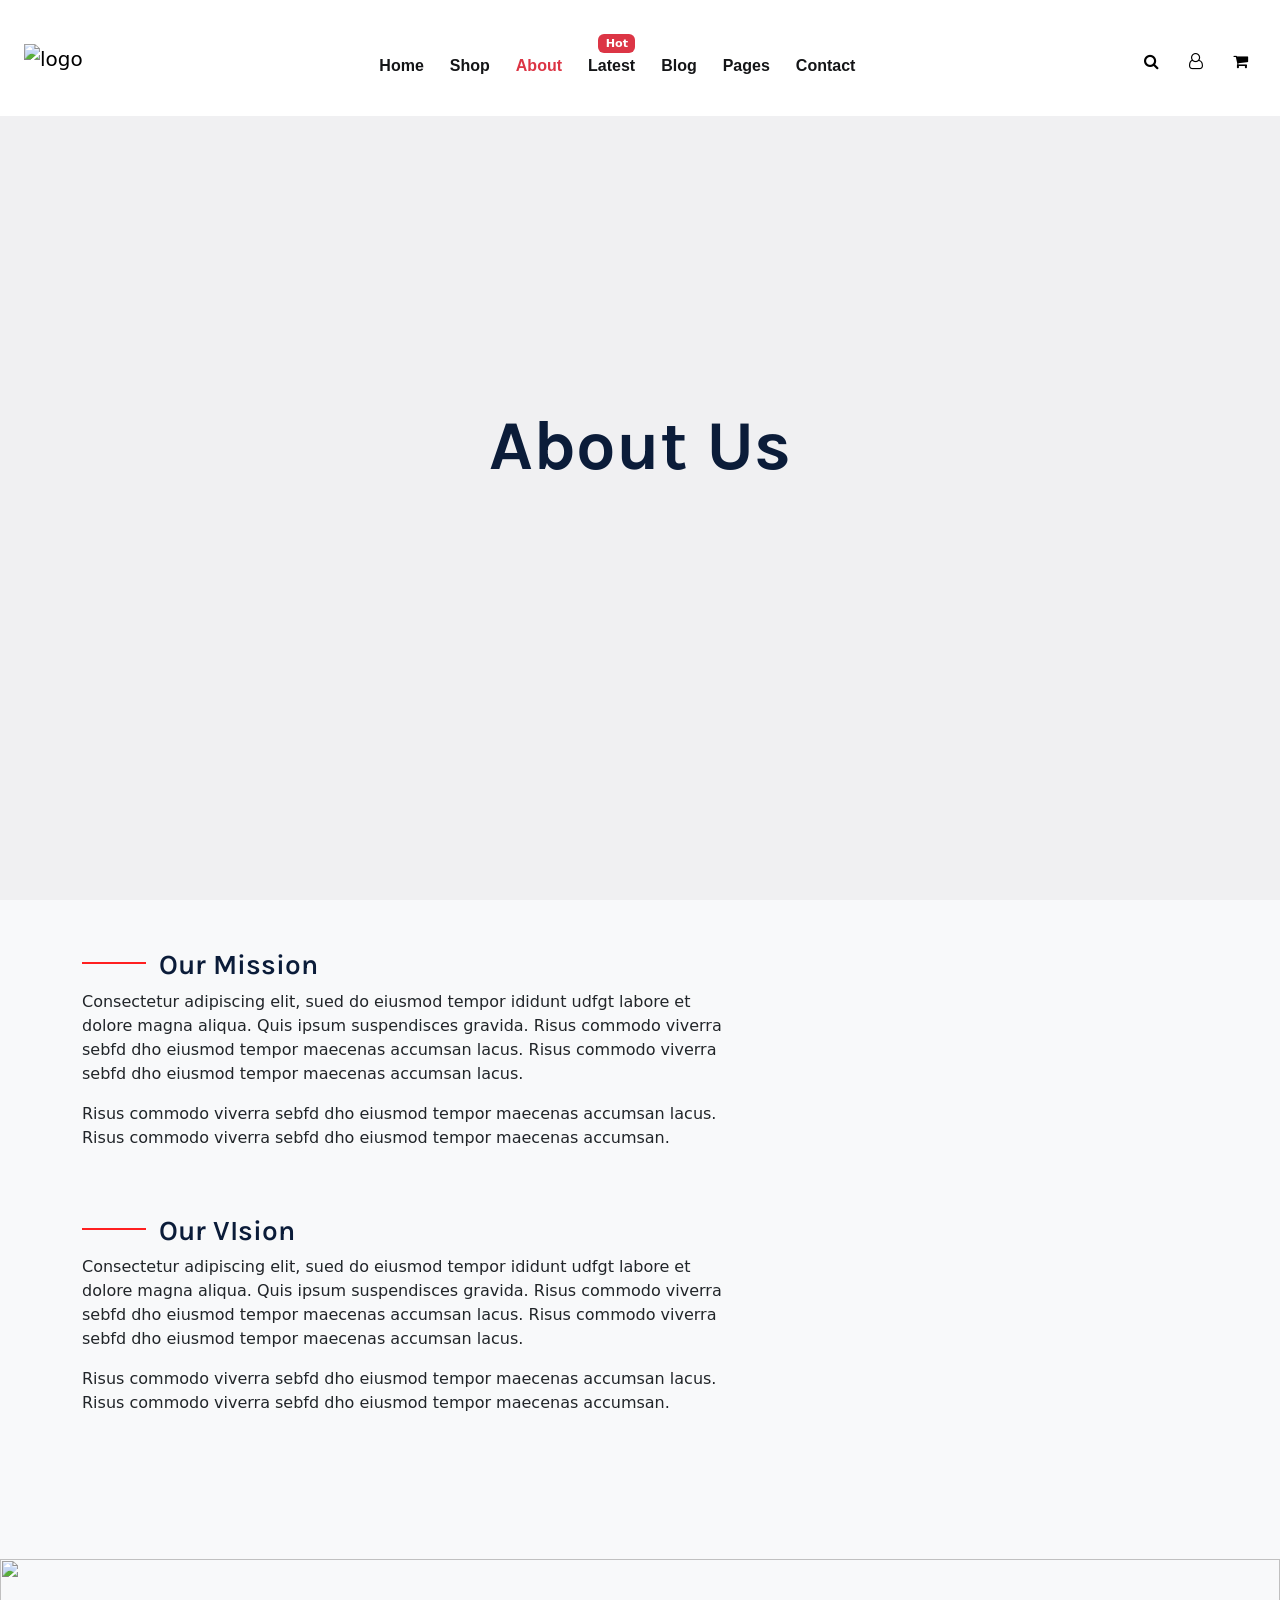
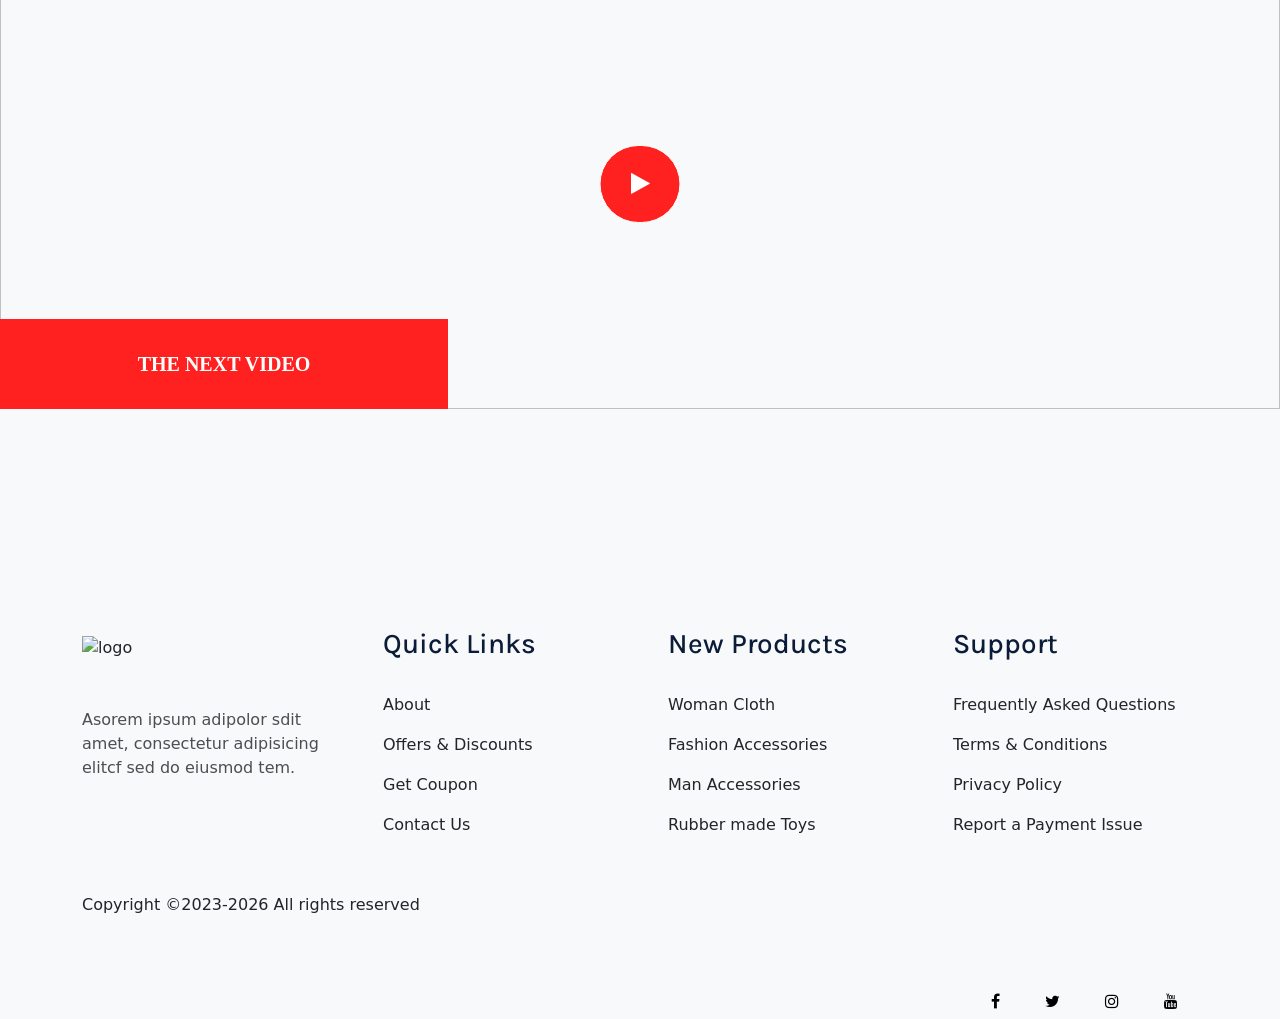
==== commit d7b35958: "major changes" ====
--- a/about.html
+++ b/about.html
@@ -11,16 +11,16 @@
     <!--w3-->
 
     <link rel="stylesheet" href="https://cdn.jsdelivr.net/npm/animate.css">
-    <link rel="stylesheet" href="/CSS/home.css">
-    <link rel="stylesheet" href="/CSS/about.css">
+    <link rel="stylesheet" href="assets/CSS/home.css">
+    <link rel="stylesheet" href="assets/CSS/about.css">
     <title>About</title>
 </head>
 
 <body>
     <div class="container-fluid" id="first-container">
         <nav class="navbar navbar-expand-sm">
-            <div class="container-fluid">
-                <a class="navbar-brand" href="home.html"><img
+            <div class="container-fluid" style="max-width: 1330px;">
+                <a class="navbar-brand" href="index.html"><img
                         src="https://preview.colorlib.com/theme/timezone/assets/img/logo/logo.png.webp"
                         class="img-fluid" alt="logo"></a>
                 <button class="navbar-toggler" type="button" data-bs-toggle="collapse"
@@ -30,7 +30,7 @@
                 <div class="collapse navbar-collapse mt-2 p-lg-1 justify-content-end" id="collapsibleNavbar">
                     <ul class="navbar-nav text-center">
                         <li class="nav-item mt-2">
-                            <a class="nav-link" href="home.html">Home</a>
+                            <a class="nav-link" href="index.html">Home</a>
                         </li>
                         <li class="nav-item mt-2">
                             <a class="nav-link" href="shop.html">Shop</a>
@@ -100,7 +100,7 @@
             </div>
         </nav>
     </div>
-    <div class="container-fluid second-container">
+    <div class="container-fluid second-container d-flex justify-content-center align-items-center">
         <div class="about-page">
             <h1 style="font-size: 70px; font-weight: 700;">About Us</h1>
         </div>
@@ -200,6 +200,6 @@
             <a href="#" target="_blank" class="fa fa-youtube"><span class="sr-only">YouTube</span></a>
         </div>
     </div>
-    <script src="/Script/script.js"></script>
+    <script src="assets/Script/script.js"></script>
 </body>
 </html>
--- a/assets/CSS/home.css
+++ b/assets/CSS/home.css
@@ -0,0 +1,585 @@
+@import url('https://fonts.googleapis.com/css2?family=Karla:ital,wght@0,200..800;1,200..800&family=Roboto:ital,wght@0,400;1,500&display=swap');
+
+* {
+    margin: 0;
+    padding: 0;
+    box-sizing: border-box;
+}
+
+html, body {
+    min-width: 350px;
+    scroll-behavior: smooth;
+    height: 100%;
+    background-color: var(--light);
+    display: block;
+    align-content: center;
+}
+
+:root {
+    --red: #ff2020;
+    --white: #fff;
+    --grey: #f0f0f2;
+    --orange: #fd7e14;
+    --yellow: #ffc107;
+    --green: #28a745;
+    --teal: #20c997;
+    --cyan: #17a2b8;
+    --white: #fff;
+    --gray2: #6c757d;
+    --gray-dark: #343a40;
+    --primary: #007bff;
+    --secondary: #6c757d;
+    --success: #28a745;
+    --info: #17a2b8;
+    --warning: #ffc107;
+    --danger: #dc3545;
+    --light: #f8f9fa;
+    --dark: #343a40;
+}
+
+h1,
+h2,
+h3,
+h4,
+h5,
+h6 {
+    font-family: "Karla", sans-serif;
+    color: #0b1c39;
+    font-style: normal;
+    font-weight: 500;
+}
+
+/*navbar*/
+#first-container {
+    position: fixed;
+    top: 0;
+    z-index: 3;
+    background-color: #fff;
+}
+
+.nav-link {
+    font-family: "Josefin Sans", sans-serif;
+    font-size: 16px;
+    color: #141517;
+    font-weight: 600;
+    text-transform: capitalize;
+    -webkit-transition: all .3s ease-out 0s;
+    -moz-transition: all .3s ease-out 0s;
+    -ms-transition: all .3s ease-out 0s;
+    -o-transition: all .3s ease-out 0s;
+    transition: all .3s ease-out 0s;
+}
+
+.nav-item {
+    padding: 10px 5px;
+    line-height: 2.5;
+}
+
+.drop-item {
+    line-height: normal;
+    text-decoration: none;
+    margin-left: 10px;
+    font-family: "Josefin Sans", sans-serif;
+    font-size: 16px;
+    color: #141517;
+    font-weight: 600;
+    text-transform: capitalize;
+}
+
+.dropdown:hover>.dropdown-menu {
+    display: block;
+    margin-bottom: 20px;
+}
+
+.badge {
+    float: right;
+    height: 15px;
+}
+
+.badge span {
+    font-size: .7rem;
+    height: auto;
+}
+
+.dropdown-menu {
+    border-top: 3px solid red;
+}
+
+.nav-link:hover,
+.drop-item:hover {
+    color: #ff2020;
+    transition: all .3s ease-in-out;
+}
+
+.right-content {
+    display: flex;
+    gap: 30px;
+    align-items: center;
+}
+
+.right-content a i:hover {
+    color: var(--red);
+}
+
+.openBtn {
+    background-color: inherit;
+    border: none;
+    cursor: pointer;
+}
+
+.openBtn i:hover {
+    color: var(--red);
+}
+
+.overlay {
+    height: 100%;
+    width: 100%;
+    display: none;
+    position: fixed;
+    z-index: 1;
+    top: 0;
+    left: 0;
+    background-color: rgba(0, 0, 0, .8);
+}
+
+.overlay-content {
+    position: relative;
+    top: 46%;
+    width: 80%;
+    text-align: center;
+    margin-top: 30px;
+    margin: auto;
+}
+
+.overlay .closebtn {
+    position: absolute;
+    top: 20px;
+    right: 48%;
+    font-size: 60px;
+    cursor: pointer;
+    color: white;
+}
+
+.overlay .closebtn:hover {
+    color: #ccc;
+}
+
+.overlay input[type=text] {
+    padding: 15px;
+    font-size: 17px;
+    border: none;
+    float: left;
+    border-radius: 0%;
+    width: 80%;
+    border: none;
+}
+
+
+.overlay input[type=text]:hover {
+    background: #f1f1f1;
+}
+
+.overlay button {
+    float: left;
+    width: 15%;
+    padding: 15px;
+    font-size: 17px;
+    border: none;
+    border-radius: 0%;
+    cursor: pointer;
+    background-color: #fff;
+}
+
+.overlay button:hover {
+    background: #bbb;
+}
+
+/*navbar is finish*/
+
+/*introduction content*/
+/*-----------------------------------------------------------------*/
+#second-container {
+    background-color: var(--grey);
+    height: 100vh;
+    color: black;
+    overflow: hidden;
+}
+
+@media screen and (max-width:999px) {
+    #second-container {
+        background-color: var(--grey);
+        height: 100%;
+        color: black;
+        overflow: hidden;
+    }
+}
+
+#second-container>.container {
+    width: 80%;
+    overflow: hidden;
+}
+
+.second-col {
+    animation: slide 4s ease-in-out infinite;
+    margin-top: 20%;
+
+}
+
+.second-col h1 {
+    font-weight: bolder;
+    font-size: 3rem;
+    position: relative;
+    overflow: hidden;
+}
+
+@keyframes slide {
+
+    0%,
+    100% {
+        transform: translateX(0);
+        animation-timing-function: steps(1, end);
+        /* Snap to the 50% position */
+    }
+
+    50% {
+        transform: translateX(-100%);
+
+    }
+}
+
+.second-col-button>.btn {
+    padding: 0 30px;
+    position: relative;
+    line-height: 2.5;
+    text-align: center;
+    overflow: hidden;
+    color:#0b1c39;
+    background-color: var(--gray-dfark);
+    z-index: 2;
+}
+
+.second-col-button .btn:hover {
+    color: #fff;
+}
+
+.second-col-button .btn::before {
+    content: '';
+    position: absolute;
+    right: 100%;
+    width: 100%;
+    height: 100%;
+    color: white;
+    transition: all .5s;
+    background-color: var(--red);
+    transition-timing-function: cubic-bezier(0.1, 0.7,1.0, 0.1);
+    z-index: -1;
+}
+
+.second-col-button>.btn:hover::before {
+    right: 0;
+    color: #fff;
+}
+
+.second-col2 {
+    animation: zoom 6s linear infinite;
+    margin-top: 5%;
+}
+
+@keyframes zoom {
+    0% {
+        transform: scale(0);
+    }
+
+    100% {
+        transform: scale(1);
+        animation-timing-function: steps(1, end);
+        /* Snap to the 50% position */
+    }
+}
+
+.second-col2>img {
+    width: 100%;
+    max-width: 60%;
+}
+
+@media screen and (max-width:700px) {
+    #second-container {
+        height: auto;
+        overflow: hidden;
+    }
+
+    .second-col>.btn {
+        width: auto;
+    }
+}
+
+/*-------------------------------------------------------------------*/
+#third-container {
+    margin-top: 10%;
+}
+
+.zoom {
+    overflow: hidden;
+}
+
+.zoom img {
+    transition: transform 0.5s;
+}
+
+.zoom:hover img {
+    transform: scale(1.2);
+    /* You can adjust the scale factor for the desired zoom level */
+}
+
+/*-------------------------------------------------------------------*/
+/*forth-container*/
+#forth-container {
+    margin-top: 10%;
+    width: 100%;
+}
+
+#forth-container>.row {
+    width: 100%;
+    display: flex;
+    justify-content: center;
+    align-items: center;
+}
+
+@media screen and (max-width:999px) {
+
+    #forth-container>.row>.forth-col:nth-child(2),
+    .forth-col:nth-child(3) {
+        display: none;
+    }
+
+    .forth-col>.bg-dark:nth-child(1) {
+        width: 90%;
+        margin-left: 7%;
+
+    }
+}
+
+.forth-col {
+    display: grid;
+    place-content: center;
+}
+
+.bg-dark {
+    position: relative;
+    overflow: hidden;
+}
+
+.bg-dark::before {
+    content: '';
+    position: absolute;
+    width: 100%;
+    height: 100%;
+    background-color: #000;
+    opacity: .5;
+}
+
+/*-------------------------------------------------------------------*/
+
+#fifth-container {
+    margin-top: 10%;
+}
+
+.popular,
+.fifth-col {
+    position: relative;
+    overflow: hidden;
+    cursor: pointer;
+}
+
+.popular {
+    display: flex;
+    justify-content: center;
+    align-items: center;
+}
+
+.popular::before {
+    content: 'Add To Cart';
+    text-align: center;
+    line-height: 2.4;
+    color: white;
+    font-size: 1rem;
+    font-weight: 800;
+    position: absolute;
+    top: 370px;
+    width: 100%;
+    height: 20%;
+    background-color: var(--red);
+    transition: all .5s ease-in-out;
+
+}
+
+.fifth-col:hover>.popular::before {
+    top: 90%;
+}
+/*-------------------------------------------------------------------*/
+.video-container {
+    position: relative;
+    margin-top: 10%;
+    display: flex;
+    width: 100%;
+    align-items: end;
+}
+.video-container.hide-before::before {
+    display: none;
+}
+.video-container::before {
+    content: 'THe Next Video';
+    position: absolute;
+    width: 35%;
+    height: 90px;
+    background-color: var(--red);
+    color: white;
+    text-align: center;
+    font-size: 20px;
+    font-family: 'Times New Roman', Times, serif;
+    font-weight: bolder;
+    text-transform: uppercase;
+    z-index: 2;
+    display: flex;
+    justify-content:center;
+    align-items: center;
+}
+.thumbnail img {
+    position: absolute;
+    top: 0;
+    left: 0;
+    transition: translate(50%,50%);
+    width: 100%;
+    height: 450px;
+    background-repeat: no-repeat;
+    z-index: 1;
+  }
+
+  #youtubeVideo {
+    width: 100%;
+    height: 450px;
+  }
+
+  .play-button {
+    position: absolute;
+    top: 50%;
+    left: 50%;
+    transform: translate(-50%, -50%);
+    cursor: pointer;
+    font-size: 24px;
+    color: white;
+    background-color: #ff2020;
+    border: 1px solid white;
+    padding: 20px 30px;
+    border-radius: 50px;
+    z-index: 2;
+  }
+  .play-button i {
+     color: white;
+     font-size: 1.5rem;
+     text-align: center ;
+  }
+
+
+#sixth-container {
+    margin-top: 10%;
+}
+
+.ad-watch>.btn {
+    padding: 0 30px;
+    position: relative;
+    overflow: hidden;
+    line-height: 2.5;
+    transition: all .5s ease-in-out;
+    background-color: var(--gray2);
+    color: white;
+    z-index: 1;
+}
+
+.ad-watch>.btn::before {
+    content: '';
+    position: absolute;
+    right: 100%;
+    width: 100%;
+    height: 100%;
+    transition: all .5s;
+    z-index: -1;
+}
+
+.ad-watch>.btn:hover::before {
+    right: 0;
+    background-color: var(--red);
+    transition-timing-function: cubic-bezier(0.1, 0.7, 1.0, 0.1);
+}
+/*-------------------------------------------------------------------*/
+/*footer container*/
+#footer-container {
+    margin-top: 10%;
+    padding: 50px;
+}
+
+.footer-list .list-group-item {
+    transition: all .5s ease-in-out;
+    border: none;
+    outline: none;
+    cursor: pointer;
+    background-color: transparent;
+}
+
+.footer-list .list-group-item:hover {
+    transform: translateX(10px);
+    color: var(--red);
+}
+
+.social-icons {
+    /*social media */
+    float: right;
+}
+
+.social-icons a {
+    text-decoration: none;
+    color: black;
+    padding: 10px 20px;
+    transition: all .5s ease-in-out;
+}
+
+.social-icons a:hover {
+    transform: rotateY(360deg);
+    color: var(--red);
+}
+
+.top {
+    opacity: 0;
+    filter: blur(5px);
+    transform: translateY(100px);
+    transition: all 1.5s;
+}
+
+.right {
+    opacity: 0;
+    transition: all 1.5s ease-in-out;
+    transform: translateX(50px);
+}
+
+.left {
+    opacity: 0;
+    /* Initially set opacity to 0 */
+    transition: all 1.5s ease-in-out;
+    transform: translateX(-100px);
+    /* Apply translation */
+}
+
+.buttom {
+    opacity: 0;
+    /* Initially set opacity to 0 */
+    transition: all 1.5s ease-in-out;
+    filter: blur(5px);
+    transform: translateY(100px);
+    /* Apply translation */
+}
+
+.show {
+    opacity: 1;
+    filter: blur(0);
+    transform: translateY(0);
+}
--- a/assets/CSS/about.css
+++ b/assets/CSS/about.css
@@ -0,0 +1,27 @@
+
+.second-container {
+    background-color: var(--grey);
+    height: 100svh;
+}
+
+
+.mission-header h3, .vision h3 {
+    margin-left: 12%;
+    font-weight: 600;
+}
+
+.mission-header, .vision {
+    position: relative;
+    z-index: 1;
+}
+
+.mission-header::before, .vision::before {
+    content: '';
+    position: absolute;
+    left: 0px;
+    top: 14px;
+    width: 10%;
+    height: 2px;
+    background-color: var(--red);
+    z-index: 1;
+}
